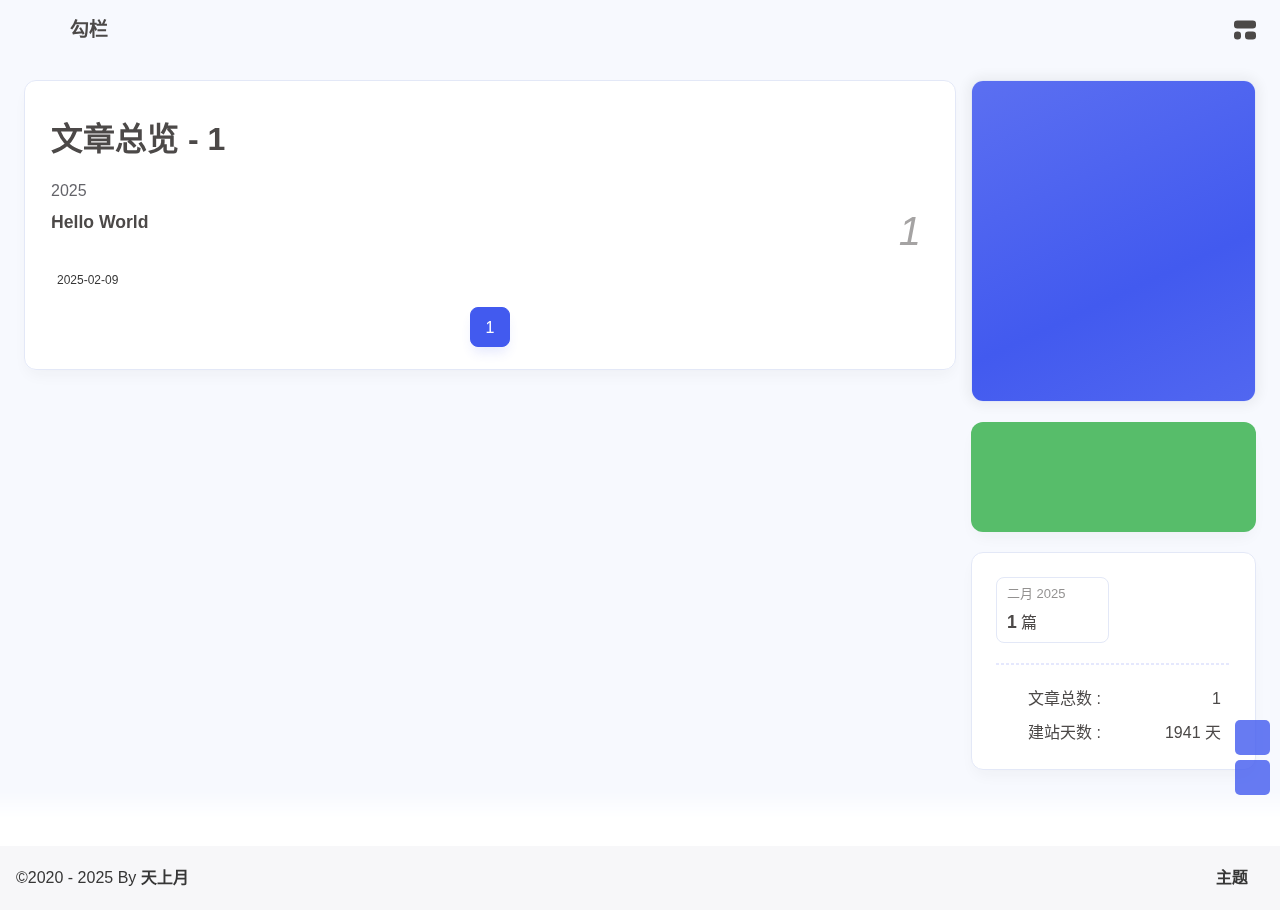
==== archives/index.html @ 1ed61d69 "Site updated: 2025-02-11 16:40:05" ====
<!DOCTYPE html><html lang="zh-CN" data-theme="light"><head><meta charset="UTF-8"><meta http-equiv="X-UA-Compatible" content="IE=edge"><meta name="viewport" content="width=device-width, initial-scale=1.0, user-scalable=no"><title>归档 | 勾栏</title><meta name="author" content="天上月"><meta name="copyright" content="天上月"><meta name="format-detection" content="telephone=no"><meta name="theme-color" content="#f7f9fe"><meta name="mobile-web-app-capable" content="yes"><meta name="apple-touch-fullscreen" content="yes"><meta name="apple-mobile-web-app-title" content="归档"><meta name="application-name" content="归档"><meta name="apple-mobile-web-app-capable" content="yes"><meta name="apple-mobile-web-app-status-bar-style" content="#f7f9fe"><meta property="og:type" content="website"><meta property="og:title" content="归档"><meta property="og:url" content="http://example.com/archives/index.html"><meta property="og:site_name" content="勾栏"><meta property="og:description" content="归档"><meta property="og:locale" content="zh-CN"><meta property="og:image" content="https://bu.dusays.com/2023/04/27/64496e511b09c.jpg"><meta property="article:author" content="天上月"><meta property="article:tag"><meta name="twitter:card" content="summary"><meta name="twitter:image" content="https://bu.dusays.com/2023/04/27/64496e511b09c.jpg"><meta name="description" content="归档"><link rel="shortcut icon" href="/favicon.ico"><link rel="canonical" href="http://example.com/archives/"><link rel="preconnect" href="//cdn.cbd.int"/><meta name="google-site-verification" content="xxx"/><meta name="baidu-site-verification" content="code-xxx"/><meta name="msvalidate.01" content="xxx"/><link rel="stylesheet" href="/css/index.css"><link rel="stylesheet" href="https://cdn.cbd.int/node-snackbar@0.1.16/dist/snackbar.min.css" media="print" onload="this.media='all'"><link rel="stylesheet" href="https://cdn.cbd.int/@fancyapps/ui@5.0.28/dist/fancybox/fancybox.css" media="print" onload="this.media='all'"><script>const GLOBAL_CONFIG = {
  linkPageTop: undefined,
  peoplecanvas: {"enable":true,"img":"https://upload-bbs.miyoushe.com/upload/2024/07/27/125766904/ba62475f396df9de3316a08ed9e65d86_5680958632268053399..png"},
  postHeadAiDescription: {"enable":true,"gptName":"AnZhiYu","mode":"local","switchBtn":false,"btnLink":"https://afdian.net/item/886a79d4db6711eda42a52540025c377","randomNum":3,"basicWordCount":1000,"key":"xxxx","Referer":"https://xx.xx/"},
  diytitle: {"enable":true,"leaveTitle":"w(ﾟДﾟ)w 不要走！再看看嘛！","backTitle":"♪(^∇^*)欢迎肥来！"},
  LA51: undefined,
  greetingBox: undefined,
  twikooEnvId: '',
  commentBarrageConfig:undefined,
  music_page_default: "nav_music",
  root: '/',
  preloader: {"source":3},
  friends_vue_info: undefined,
  navMusic: true,
  mainTone: undefined,
  authorStatus: undefined,
  algolia: undefined,
  localSearch: undefined,
  translate: {"defaultEncoding":2,"translateDelay":0,"msgToTraditionalChinese":"繁","msgToSimplifiedChinese":"简","rightMenuMsgToTraditionalChinese":"转为繁体","rightMenuMsgToSimplifiedChinese":"转为简体"},
  noticeOutdate: undefined,
  highlight: {"plugin":"highlight.js","highlightCopy":true,"highlightLang":true,"highlightHeightLimit":330},
  copy: {
    success: '复制成功',
    error: '复制错误',
    noSupport: '浏览器不支持'
  },
  relativeDate: {
    homepage: false,
    simplehomepage: true,
    post: false
  },
  runtime: '天',
  date_suffix: {
    just: '刚刚',
    min: '分钟前',
    hour: '小时前',
    day: '天前',
    month: '个月前'
  },
  copyright: {"copy":true,"copyrightEbable":false,"limitCount":100,"languages":{"author":"作者: 天上月","link":"链接: ","source":"来源: 勾栏","info":"著作权归作者所有。商业转载请联系作者获得授权，非商业转载请注明出处。","copySuccess":"复制成功，复制和转载请标注本文地址"}},
  lightbox: 'fancybox',
  Snackbar: {"chs_to_cht":"你已切换为繁体","cht_to_chs":"你已切换为简体","day_to_night":"你已切换为深色模式","night_to_day":"你已切换为浅色模式","bgLight":"#425AEF","bgDark":"#1f1f1f","position":"top-center"},
  source: {
    justifiedGallery: {
      js: 'https://cdn.cbd.int/flickr-justified-gallery@2.1.2/dist/fjGallery.min.js',
      css: 'https://cdn.cbd.int/flickr-justified-gallery@2.1.2/dist/fjGallery.css'
    }
  },
  isPhotoFigcaption: false,
  islazyload: true,
  isAnchor: false,
  shortcutKey: undefined,
  autoDarkmode: true
}</script><script id="config-diff">var GLOBAL_CONFIG_SITE = {
  configTitle: '勾栏',
  title: '归档',
  postAI: '',
  pageFillDescription: '归档',
  isPost: false,
  isHome: false,
  isHighlightShrink: false,
  isToc: false,
  postUpdate: '2025-02-11 16:17:43',
  postMainColor: '',
}</script><noscript><style type="text/css">
  #nav {
    opacity: 1
  }
  .justified-gallery img {
    opacity: 1
  }

  #recent-posts time,
  #post-meta time {
    display: inline !important
  }
</style></noscript><script>(win=>{
      win.saveToLocal = {
        set: (key, value, ttl) => {
          if (ttl === 0) return
          const now = Date.now()
          const expiry = now + ttl * 86400000
          const item = {
            value,
            expiry
          }
          localStorage.setItem(key, JSON.stringify(item))
        },
      
        get: key => {
          const itemStr = localStorage.getItem(key)
      
          if (!itemStr) {
            return undefined
          }
          const item = JSON.parse(itemStr)
          const now = Date.now()
      
          if (now > item.expiry) {
            localStorage.removeItem(key)
            return undefined
          }
          return item.value
        }
      }
    
      win.getScript = (url, attr = {}) => new Promise((resolve, reject) => {
        const script = document.createElement('script')
        script.src = url
        script.async = true
        script.onerror = reject
        script.onload = script.onreadystatechange = function() {
          const loadState = this.readyState
          if (loadState && loadState !== 'loaded' && loadState !== 'complete') return
          script.onload = script.onreadystatechange = null
          resolve()
        }

        Object.keys(attr).forEach(key => {
          script.setAttribute(key, attr[key])
        })

        document.head.appendChild(script)
      })
    
      win.getCSS = (url, id = false) => new Promise((resolve, reject) => {
        const link = document.createElement('link')
        link.rel = 'stylesheet'
        link.href = url
        if (id) link.id = id
        link.onerror = reject
        link.onload = link.onreadystatechange = function() {
          const loadState = this.readyState
          if (loadState && loadState !== 'loaded' && loadState !== 'complete') return
          link.onload = link.onreadystatechange = null
          resolve()
        }
        document.head.appendChild(link)
      })
    
      win.activateDarkMode = () => {
        document.documentElement.setAttribute('data-theme', 'dark')
        if (document.querySelector('meta[name="theme-color"]') !== null) {
          document.querySelector('meta[name="theme-color"]').setAttribute('content', '#18171d')
        }
      }
      win.activateLightMode = () => {
        document.documentElement.setAttribute('data-theme', 'light')
        if (document.querySelector('meta[name="theme-color"]') !== null) {
          document.querySelector('meta[name="theme-color"]').setAttribute('content', '#f7f9fe')
        }
      }
      const t = saveToLocal.get('theme')
    
          const isDarkMode = window.matchMedia('(prefers-color-scheme: dark)').matches
          const isLightMode = window.matchMedia('(prefers-color-scheme: light)').matches
          const isNotSpecified = window.matchMedia('(prefers-color-scheme: no-preference)').matches
          const hasNoSupport = !isDarkMode && !isLightMode && !isNotSpecified

          if (t === undefined) {
            if (isLightMode) activateLightMode()
            else if (isDarkMode) activateDarkMode()
            else if (isNotSpecified || hasNoSupport) {
              const now = new Date()
              const hour = now.getHours()
              const isNight = hour <= 6 || hour >= 18
              isNight ? activateDarkMode() : activateLightMode()
            }
            window.matchMedia('(prefers-color-scheme: dark)').addListener(e => {
              if (saveToLocal.get('theme') === undefined) {
                e.matches ? activateDarkMode() : activateLightMode()
              }
            })
          } else if (t === 'light') activateLightMode()
          else activateDarkMode()
        
      const asideStatus = saveToLocal.get('aside-status')
      if (asideStatus !== undefined) {
        if (asideStatus === 'hide') {
          document.documentElement.classList.add('hide-aside')
        } else {
          document.documentElement.classList.remove('hide-aside')
        }
      }
    
      const detectApple = () => {
        if(/iPad|iPhone|iPod|Macintosh/.test(navigator.userAgent)){
          document.documentElement.classList.add('apple')
        }
      }
      detectApple()
    })(window)</script><meta name="generator" content="Hexo 7.3.0"></head><body data-type="anzhiyu"><div id="web_bg"></div><div id="an_music_bg"></div><div id="loading-box" onclick="document.getElementById(&quot;loading-box&quot;).classList.add(&quot;loaded&quot;)"><div class="loading-bg"><img class="loading-img nolazyload" alt="加载头像" src="https://npm.elemecdn.com/anzhiyu-blog-static@1.0.4/img/avatar.jpg"/><div class="loading-image-dot"></div></div></div><script>const preloader = {
  endLoading: () => {
    document.getElementById('loading-box').classList.add("loaded");
  },
  initLoading: () => {
    document.getElementById('loading-box').classList.remove("loaded")
  }
}
window.addEventListener('load',()=> { preloader.endLoading() })
setTimeout(function(){preloader.endLoading();},10000)

if (true) {
  document.addEventListener('pjax:send', () => { preloader.initLoading() })
  document.addEventListener('pjax:complete', () => { preloader.endLoading() })
}</script><link rel="stylesheet" href="https://cdn.cbd.int/anzhiyu-theme-static@1.1.10/progress_bar/progress_bar.css"/><script async="async" src="https://cdn.cbd.int/pace-js@1.2.4/pace.min.js" data-pace-options="{ &quot;restartOnRequestAfter&quot;:false,&quot;eventLag&quot;:false}"></script><div class="page" id="body-wrap"><header class="not-top-img" id="page-header"><nav id="nav"><div id="nav-group"><span id="blog_name"><div class="back-home-button"><i class="anzhiyufont anzhiyu-icon-grip-vertical"></i><div class="back-menu-list-groups"><div class="back-menu-list-group"><div class="back-menu-list-title">网页</div><div class="back-menu-list"><a class="back-menu-item" target="_blank" rel="noopener" href="https://blog.anheyu.com/" title="博客"><img class="back-menu-item-icon" src= "[data-uri]" onerror="this.onerror=null,this.src=&quot;/img/404.jpg&quot;" data-lazy-src="/img/favicon.ico" alt="博客"/><span class="back-menu-item-text">博客</span></a></div></div><div class="back-menu-list-group"><div class="back-menu-list-title">项目</div><div class="back-menu-list"><a class="back-menu-item" target="_blank" rel="noopener" href="https://image.anheyu.com/" title="安知鱼图床"><img class="back-menu-item-icon" src= "[data-uri]" onerror="this.onerror=null,this.src=&quot;/img/404.jpg&quot;" data-lazy-src="https://image.anheyu.com/favicon.ico" alt="安知鱼图床"/><span class="back-menu-item-text">安知鱼图床</span></a></div></div></div></div><a id="site-name" href="/" accesskey="h"><div class="title">勾栏</div><i class="anzhiyufont anzhiyu-icon-house-chimney"></i></a><div id="he-plugin-simple"></div><script>var WIDGET = {
  "CONFIG": {
    "modules": "0124",
    "background": "2",
    "tmpColor": "FFFFFF",
    "tmpSize": "16",
    "cityColor": "FFFFFF",
    "citySize": "16",
    "aqiColor": "E8D87B",
    "aqiSize": "16",
    "weatherIconSize": "24",
    "alertIconSize": "18",
    "padding": "10px 10px 10px 10px",
    "shadow": "0",
    "language": "auto",
    "borderRadius": "20",
    "fixed": "true",
    "vertical": "top",
    "horizontal": "left",
    "left": "20",
    "top": "7.1",
    "key": "df245676fb434a0691ead1c63341cd94"
  }
}
</script><link rel="stylesheet" href="https://widget.qweather.net/simple/static/css/he-simple.css?v=1.4.0"/><script src="https://widget.qweather.net/simple/static/js/he-simple.js?v=1.4.0"></script></span><div class="mask-name-container"><div id="name-container"><a id="page-name" href="javascript:anzhiyu.scrollToDest(0, 500)">PAGE_NAME</a></div></div><div id="menus"></div><div id="nav-right"><div class="nav-button only-home" id="travellings_button" title="随机前往一个开往项目网站"><a class="site-page" onclick="anzhiyu.totraveling()" title="随机前往一个开往项目网站" href="javascript:void(0);" rel="external nofollow" data-pjax-state="external"><i class="anzhiyufont anzhiyu-icon-train"></i></a></div><div class="nav-button" id="randomPost_button"><a class="site-page" onclick="toRandomPost()" title="随机前往一个文章" href="javascript:void(0);"><i class="anzhiyufont anzhiyu-icon-dice"></i></a></div><input id="center-console" type="checkbox"/><label class="widget" for="center-console" title="中控台" onclick="anzhiyu.switchConsole();"><i class="left"></i><i class="widget center"></i><i class="widget right"></i></label><div id="console"><div class="console-card-group-reward"><ul class="reward-all console-card"><li class="reward-item"><a href="https://npm.elemecdn.com/anzhiyu-blog@1.1.6/img/post/common/qrcode-weichat.png" target="_blank"><img class="post-qr-code-img" alt="微信" src= "[data-uri]" onerror="this.onerror=null,this.src=&quot;/img/404.jpg&quot;" data-lazy-src="https://npm.elemecdn.com/anzhiyu-blog@1.1.6/img/post/common/qrcode-weichat.png"/></a><div class="post-qr-code-desc">微信</div></li><li class="reward-item"><a href="https://npm.elemecdn.com/anzhiyu-blog@1.1.6/img/post/common/qrcode-alipay.png" target="_blank"><img class="post-qr-code-img" alt="支付宝" src= "[data-uri]" onerror="this.onerror=null,this.src=&quot;/img/404.jpg&quot;" data-lazy-src="https://npm.elemecdn.com/anzhiyu-blog@1.1.6/img/post/common/qrcode-alipay.png"/></a><div class="post-qr-code-desc">支付宝</div></li></ul></div><div class="console-card-group"><div class="console-card-group-left"><div class="console-card" id="card-newest-comments"><div class="card-content"><div class="author-content-item-tips">互动</div><span class="author-content-item-title"> 最新评论</span></div><div class="aside-list"><span>正在加载中...</span></div></div></div><div class="console-card-group-right"><div class="console-card tags"><div class="card-content"><div class="author-content-item-tips">兴趣点</div><span class="author-content-item-title">寻找你感兴趣的领域</span></div></div><div class="console-card history"><div class="item-headline"><i class="anzhiyufont anzhiyu-icon-box-archiv"></i><span>文章</span></div><div class="card-archives"><div class="item-headline"><i class="anzhiyufont anzhiyu-icon-archive"></i><span>归档</span></div><ul class="card-archive-list"><li class="card-archive-list-item"><a class="card-archive-list-link" href="/archives/2025/02/"><span class="card-archive-list-date">二月 2025</span><div class="card-archive-list-count-group"><span class="card-archive-list-count">1</span><span>篇</span></div></a></li></ul></div><hr/></div></div></div><div class="button-group"><div class="console-btn-item"><a class="darkmode_switchbutton" title="显示模式切换" href="javascript:void(0);"><i class="anzhiyufont anzhiyu-icon-moon"></i></a></div><div class="console-btn-item" id="consoleHideAside" onclick="anzhiyu.hideAsideBtn()" title="边栏显示控制"><a class="asideSwitch"><i class="anzhiyufont anzhiyu-icon-arrows-left-right"></i></a></div><div class="console-btn-item" id="consoleMusic" onclick="anzhiyu.musicToggle()" title="音乐开关"><a class="music-switch"><i class="anzhiyufont anzhiyu-icon-music"></i></a></div></div><div class="console-mask" onclick="anzhiyu.hideConsole()" href="javascript:void(0);"></div></div><div class="nav-button" id="nav-totop"><a class="totopbtn" href="javascript:void(0);"><i class="anzhiyufont anzhiyu-icon-arrow-up"></i><span id="percent" onclick="anzhiyu.scrollToDest(0,500)">0</span></a></div><div id="toggle-menu"><a class="site-page" href="javascript:void(0);" title="切换"><i class="anzhiyufont anzhiyu-icon-bars"></i></a></div></div></div></nav></header><main id="blog-container"><div class="layout" id="content-inner"><div id="archive"><div class="article-sort-title">文章总览 - 1</div><div class="article-sort"><div class="article-sort-item year"><span>2025</span></div><div class="article-sort-item no-article-cover"><div class="article-sort-item-info"><a class="article-sort-item-title" href="/2025/02/09/hello-world/" title="Hello World">Hello World</a><span class="article-sort-item-index">1</span><div class="article-meta-wrap"><div class="article-sort-item-time"><i class="anzhiyufont anzhiyu-icon-calendar-alt"></i><time class="post-meta-date-created" datetime="2025-02-09T04:04:35.187Z" title="发表于 2025-02-09 12:04:35">2025-02-09</time></div></div></div></div></div><nav id="pagination"><div class="pagination"><span class="page-number current">1</span></div></nav></div><div class="aside-content" id="aside-content"><div class="card-widget card-info"><div class="card-content"><div class="author-info-avatar"><img class="avatar-img" src= "[data-uri]" onerror="this.onerror=null,this.src=&quot;/img/404.jpg&quot;" data-lazy-src="https://bu.dusays.com/2023/04/27/64496e511b09c.jpg" onerror="this.onerror=null;this.src='/img/friend_404.gif'" alt="avatar"/></div><div class="author-info__description">又携书剑路茫茫</div></div></div><div class="card-widget anzhiyu-right-widget" id="card-wechat" onclick="null"><div id="flip-wrapper"><div id="flip-content"><div class="face" style="background: url(https://bu.dusays.com/2023/01/13/63c02edf44033.png) center center / 100% no-repeat"></div><div class="back face" style="background: url(https://bu.dusays.com/2023/05/13/645fa415e8694.png) center center / 100% no-repeat"></div></div></div></div><div class="sticky_layout"><div class="card-widget"><div class="card-archives"><div class="item-headline"><i class="anzhiyufont anzhiyu-icon-archive"></i><span>归档</span></div><ul class="card-archive-list"><li class="card-archive-list-item"><a class="card-archive-list-link" href="/archives/2025/02/"><span class="card-archive-list-date">二月 2025</span><div class="card-archive-list-count-group"><span class="card-archive-list-count">1</span><span>篇</span></div></a></li></ul></div><hr/><div class="card-webinfo"><div class="item-headline"><i class="anzhiyufont anzhiyu-icon-chart-line"></i><span>网站资讯</span></div><div class="webinfo"><div class="webinfo-item"><div class="webinfo-item-title"><i class="anzhiyufont anzhiyu-icon-file-lines"></i><div class="item-name">文章总数 :</div></div><div class="item-count">1</div></div><div class="webinfo-item"><div class="webinfo-item-title"><i class="anzhiyufont anzhiyu-icon-stopwatch"></i><div class="item-name">建站天数 :</div></div><div class="item-count" id="runtimeshow" data-publishDate="2021-03-31T16:00:00.000Z"><i class="anzhiyufont anzhiyu-icon-spinner anzhiyu-spin"></i></div></div></div></div></div></div></div></div></main><footer id="footer"><div id="footer-wrap"></div><div id="footer-bar"><div class="footer-bar-links"><div class="footer-bar-left"><div id="footer-bar-tips"><div class="copyright">&copy;2020 - 2025 By <a class="footer-bar-link" href="/" title="天上月" target="_blank">天上月</a></div></div><div id="footer-type-tips"></div></div><div class="footer-bar-right"><a class="footer-bar-link" target="_blank" rel="noopener" href="https://github.com/anzhiyu-c/hexo-theme-anzhiyu" title="主题">主题</a></div></div></div></footer></div><div id="sidebar"><div id="menu-mask"></div><div id="sidebar-menus"><div class="sidebar-site-data site-data is-center"><a href="/archives/" title="archive"><div class="headline">文章</div><div class="length-num">1</div></a><a href="/tags/" title="tag"><div class="headline">标签</div><div class="length-num">0</div></a><a href="/categories/" title="category"><div class="headline">分类</div><div class="length-num">0</div></a></div><span class="sidebar-menu-item-title">功能</span><div class="sidebar-menu-item"><a class="darkmode_switchbutton menu-child" href="javascript:void(0);" title="显示模式"><i class="anzhiyufont anzhiyu-icon-circle-half-stroke"></i><span>显示模式</span></a></div><div class="back-menu-list-groups"><div class="back-menu-list-group"><div class="back-menu-list-title">网页</div><div class="back-menu-list"><a class="back-menu-item" target="_blank" rel="noopener" href="https://blog.anheyu.com/" title="博客"><img class="back-menu-item-icon" src= "[data-uri]" onerror="this.onerror=null,this.src=&quot;/img/404.jpg&quot;" data-lazy-src="/img/favicon.ico" alt="博客"/><span class="back-menu-item-text">博客</span></a></div></div><div class="back-menu-list-group"><div class="back-menu-list-title">项目</div><div class="back-menu-list"><a class="back-menu-item" target="_blank" rel="noopener" href="https://image.anheyu.com/" title="安知鱼图床"><img class="back-menu-item-icon" src= "[data-uri]" onerror="this.onerror=null,this.src=&quot;/img/404.jpg&quot;" data-lazy-src="https://image.anheyu.com/favicon.ico" alt="安知鱼图床"/><span class="back-menu-item-text">安知鱼图床</span></a></div></div></div><span class="sidebar-menu-item-title">标签</span></div></div><div id="rightside"><div id="rightside-config-hide"><button id="translateLink" type="button" title="简繁转换">繁</button><button id="darkmode" type="button" title="浅色和深色模式转换"><i class="anzhiyufont anzhiyu-icon-circle-half-stroke"></i></button><button id="hide-aside-btn" type="button" title="单栏和双栏切换"><i class="anzhiyufont anzhiyu-icon-arrows-left-right"></i></button></div><div id="rightside-config-show"><button id="rightside-config" type="button" title="设置"><i class="anzhiyufont anzhiyu-icon-gear"></i></button><button id="go-up" type="button" title="回到顶部"><i class="anzhiyufont anzhiyu-icon-arrow-up"></i></button></div></div><div id="nav-music"><a id="nav-music-hoverTips" onclick="anzhiyu.musicToggle()" accesskey="m">播放音乐</a><div id="console-music-bg"></div><meting-js id="8152976493" server="netease" type="playlist" mutex="true" preload="none" theme="var(--anzhiyu-main)" data-lrctype="0" order="random" volume="0.7"></meting-js></div><div id="rightMenu"><div class="rightMenu-group rightMenu-small"><div class="rightMenu-item" id="menu-backward"><i class="anzhiyufont anzhiyu-icon-arrow-left"></i></div><div class="rightMenu-item" id="menu-forward"><i class="anzhiyufont anzhiyu-icon-arrow-right"></i></div><div class="rightMenu-item" id="menu-refresh"><i class="anzhiyufont anzhiyu-icon-arrow-rotate-right" style="font-size: 1rem;"></i></div><div class="rightMenu-item" id="menu-top"><i class="anzhiyufont anzhiyu-icon-arrow-up"></i></div></div><div class="rightMenu-group rightMenu-line rightMenuPlugin"><div class="rightMenu-item" id="menu-copytext"><i class="anzhiyufont anzhiyu-icon-copy"></i><span>复制选中文本</span></div><div class="rightMenu-item" id="menu-pastetext"><i class="anzhiyufont anzhiyu-icon-paste"></i><span>粘贴文本</span></div><a class="rightMenu-item" id="menu-commenttext"><i class="anzhiyufont anzhiyu-icon-comment-medical"></i><span>引用到评论</span></a><div class="rightMenu-item" id="menu-newwindow"><i class="anzhiyufont anzhiyu-icon-window-restore"></i><span>新窗口打开</span></div><div class="rightMenu-item" id="menu-copylink"><i class="anzhiyufont anzhiyu-icon-link"></i><span>复制链接地址</span></div><div class="rightMenu-item" id="menu-copyimg"><i class="anzhiyufont anzhiyu-icon-images"></i><span>复制此图片</span></div><div class="rightMenu-item" id="menu-downloadimg"><i class="anzhiyufont anzhiyu-icon-download"></i><span>下载此图片</span></div><div class="rightMenu-item" id="menu-newwindowimg"><i class="anzhiyufont anzhiyu-icon-window-restore"></i><span>新窗口打开图片</span></div><div class="rightMenu-item" id="menu-search"><i class="anzhiyufont anzhiyu-icon-magnifying-glass"></i><span>站内搜索</span></div><div class="rightMenu-item" id="menu-searchBaidu"><i class="anzhiyufont anzhiyu-icon-magnifying-glass"></i><span>百度搜索</span></div><div class="rightMenu-item" id="menu-music-toggle"><i class="anzhiyufont anzhiyu-icon-play"></i><span>播放音乐</span></div><div class="rightMenu-item" id="menu-music-back"><i class="anzhiyufont anzhiyu-icon-backward"></i><span>切换到上一首</span></div><div class="rightMenu-item" id="menu-music-forward"><i class="anzhiyufont anzhiyu-icon-forward"></i><span>切换到下一首</span></div><div class="rightMenu-item" id="menu-music-playlist" onclick="window.open(&quot;https://y.qq.com/n/ryqq/playlist/8802438608&quot;, &quot;_blank&quot;);" style="display: none;"><i class="anzhiyufont anzhiyu-icon-radio"></i><span>查看所有歌曲</span></div><div class="rightMenu-item" id="menu-music-copyMusicName"><i class="anzhiyufont anzhiyu-icon-copy"></i><span>复制歌名</span></div></div><div class="rightMenu-group rightMenu-line rightMenuOther"><a class="rightMenu-item menu-link" id="menu-randomPost"><i class="anzhiyufont anzhiyu-icon-shuffle"></i><span>随便逛逛</span></a><a class="rightMenu-item menu-link" href="/categories/"><i class="anzhiyufont anzhiyu-icon-cube"></i><span>博客分类</span></a><a class="rightMenu-item menu-link" href="/tags/"><i class="anzhiyufont anzhiyu-icon-tags"></i><span>文章标签</span></a></div><div class="rightMenu-group rightMenu-line rightMenuOther"><a class="rightMenu-item" id="menu-copy" href="javascript:void(0);"><i class="anzhiyufont anzhiyu-icon-copy"></i><span>复制地址</span></a><a class="rightMenu-item" id="menu-commentBarrage" href="javascript:void(0);"><i class="anzhiyufont anzhiyu-icon-message"></i><span class="menu-commentBarrage-text">关闭热评</span></a><a class="rightMenu-item" id="menu-darkmode" href="javascript:void(0);"><i class="anzhiyufont anzhiyu-icon-circle-half-stroke"></i><span class="menu-darkmode-text">深色模式</span></a><a class="rightMenu-item" id="menu-translate" href="javascript:void(0);"><i class="anzhiyufont anzhiyu-icon-language"></i><span>轉為繁體</span></a></div></div><div id="rightmenu-mask"></div><div><script src="/js/utils.js"></script><script src="/js/main.js"></script><script src="/js/tw_cn.js"></script><script src="https://cdn.cbd.int/@fancyapps/ui@5.0.28/dist/fancybox/fancybox.umd.js"></script><script src="https://cdn.cbd.int/instant.page@5.2.0/instantpage.js" type="module"></script><script src="https://cdn.cbd.int/vanilla-lazyload@17.8.5/dist/lazyload.iife.min.js"></script><script src="https://cdn.cbd.int/node-snackbar@0.1.16/dist/snackbar.min.js"></script><canvas id="universe"></canvas><script async src="https://npm.elemecdn.com/anzhiyu-theme-static@1.0.0/dark/dark.js"></script><script>// 消除控制台打印
var HoldLog = console.log;
console.log = function () {};
let now1 = new Date();
queueMicrotask(() => {
  const Log = function () {
    HoldLog.apply(console, arguments);
  }; //在恢复前输出日志
  const grt = new Date("04/01/2021 00:00:00"); //此处修改你的建站时间或者网站上线时间
  now1.setTime(now1.getTime() + 250);
  const days = (now1 - grt) / 1000 / 60 / 60 / 24;
  const dnum = Math.floor(days);
  const ascll = [
    `欢迎使用安知鱼!`,
    `生活明朗, 万物可爱`,
    `
        
       █████╗ ███╗   ██╗███████╗██╗  ██╗██╗██╗   ██╗██╗   ██╗
      ██╔══██╗████╗  ██║╚══███╔╝██║  ██║██║╚██╗ ██╔╝██║   ██║
      ███████║██╔██╗ ██║  ███╔╝ ███████║██║ ╚████╔╝ ██║   ██║
      ██╔══██║██║╚██╗██║ ███╔╝  ██╔══██║██║  ╚██╔╝  ██║   ██║
      ██║  ██║██║ ╚████║███████╗██║  ██║██║   ██║   ╚██████╔╝
      ╚═╝  ╚═╝╚═╝  ╚═══╝╚══════╝╚═╝  ╚═╝╚═╝   ╚═╝    ╚═════╝
        
        `,
    "已上线",
    dnum,
    "天",
    "©2020 By 安知鱼 V1.6.14",
  ];
  const ascll2 = [`NCC2-036`, `调用前置摄像头拍照成功，识别为【小笨蛋】.`, `Photo captured: `, `🤪`];

  setTimeout(
    Log.bind(
      console,
      `\n%c${ascll[0]} %c ${ascll[1]} %c ${ascll[2]} %c${ascll[3]}%c ${ascll[4]}%c ${ascll[5]}\n\n%c ${ascll[6]}\n`,
      "color:#425AEF",
      "",
      "color:#425AEF",
      "color:#425AEF",
      "",
      "color:#425AEF",
      ""
    )
  );
  setTimeout(
    Log.bind(
      console,
      `%c ${ascll2[0]} %c ${ascll2[1]} %c \n${ascll2[2]} %c\n${ascll2[3]}\n`,
      "color:white; background-color:#4fd953",
      "",
      "",
      'background:url("https://npm.elemecdn.com/anzhiyu-blog@1.1.6/img/post/common/tinggge.gif") no-repeat;font-size:450%'
    )
  );

  setTimeout(Log.bind(console, "%c WELCOME %c 你好，小笨蛋.", "color:white; background-color:#4f90d9", ""));

  setTimeout(
    console.warn.bind(
      console,
      "%c ⚡ Powered by 安知鱼 %c 你正在访问 天上月 的博客.",
      "color:white; background-color:#f0ad4e",
      ""
    )
  );

  setTimeout(Log.bind(console, "%c W23-12 %c 你已打开控制台.", "color:white; background-color:#4f90d9", ""));

  setTimeout(
    console.warn.bind(console, "%c S013-782 %c 你现在正处于监控中.", "color:white; background-color:#d9534f", "")
  );
});</script><script async src="/anzhiyu/random.js"></script><div class="js-pjax"><input type="hidden" name="page-type" id="page-type" value="anzhiyu"></div><script>var visitorMail = "";
</script><script async data-pjax src="https://cdn.cbd.int/anzhiyu-theme-static@1.0.0/waterfall/waterfall.js"></script><script src="https://lf3-cdn-tos.bytecdntp.com/cdn/expire-1-M/qrcodejs/1.0.0/qrcode.min.js"></script><link rel="stylesheet" href="https://cdn.cbd.int/anzhiyu-theme-static@1.1.9/icon/ali_iconfont_css.css"><link rel="stylesheet" href="https://cdn.cbd.int/anzhiyu-theme-static@1.0.0/aplayer/APlayer.min.css" media="print" onload="this.media='all'"><script src="https://cdn.cbd.int/anzhiyu-blog-static@1.0.1/js/APlayer.min.js"></script><script src="https://cdn.cbd.int/hexo-anzhiyu-music@1.0.1/assets/js/Meting2.min.js"></script><script src="https://cdn.cbd.int/pjax@0.2.8/pjax.min.js"></script><script>let pjaxSelectors = ["head > title","#config-diff","#body-wrap","#rightside-config-hide","#rightside-config-show",".js-pjax"]
var pjax = new Pjax({
  elements: 'a:not([target="_blank"])',
  selectors: pjaxSelectors,
  cacheBust: false,
  analytics: false,
  scrollRestoration: false
})

document.addEventListener('pjax:send', function () {
  // removeEventListener scroll 
  anzhiyu.removeGlobalFnEvent('pjax')
  anzhiyu.removeGlobalFnEvent('themeChange')

  document.getElementById('rightside').classList.remove('rightside-show')
  
  if (window.aplayers) {
    for (let i = 0; i < window.aplayers.length; i++) {
      if (!window.aplayers[i].options.fixed) {
        window.aplayers[i].destroy()
      }
    }
  }

  typeof typed === 'object' && typed.destroy()

  //reset readmode
  const $bodyClassList = document.body.classList
  $bodyClassList.contains('read-mode') && $bodyClassList.remove('read-mode')
})

document.addEventListener('pjax:complete', function () {
  window.refreshFn()

  document.querySelectorAll('script[data-pjax]').forEach(item => {
    const newScript = document.createElement('script')
    const content = item.text || item.textContent || item.innerHTML || ""
    Array.from(item.attributes).forEach(attr => newScript.setAttribute(attr.name, attr.value))
    newScript.appendChild(document.createTextNode(content))
    item.parentNode.replaceChild(newScript, item)
  })

  GLOBAL_CONFIG.islazyload && window.lazyLoadInstance.update()

  typeof panguInit === 'function' && panguInit()

  // google analytics
  typeof gtag === 'function' && gtag('config', '', {'page_path': window.location.pathname});

  // baidu analytics
  typeof _hmt === 'object' && _hmt.push(['_trackPageview',window.location.pathname]);

  typeof loadMeting === 'function' && document.getElementsByClassName('aplayer').length && loadMeting()

  // prismjs
  typeof Prism === 'object' && Prism.highlightAll()
})

document.addEventListener('pjax:error', e => {
  if (e.request.status === 404) {
    pjax.loadUrl('/404.html')
  }
})</script><script charset="UTF-8" src="https://cdn.cbd.int/anzhiyu-theme-static@1.1.5/accesskey/accesskey.js"></script></div><div id="popup-window"><div class="popup-window-title">通知</div><div class="popup-window-divider"></div><div class="popup-window-content"><div class="popup-tip">你好呀</div><div class="popup-link"><i class="anzhiyufont anzhiyu-icon-arrow-circle-right"></i></div></div></div></body></html>
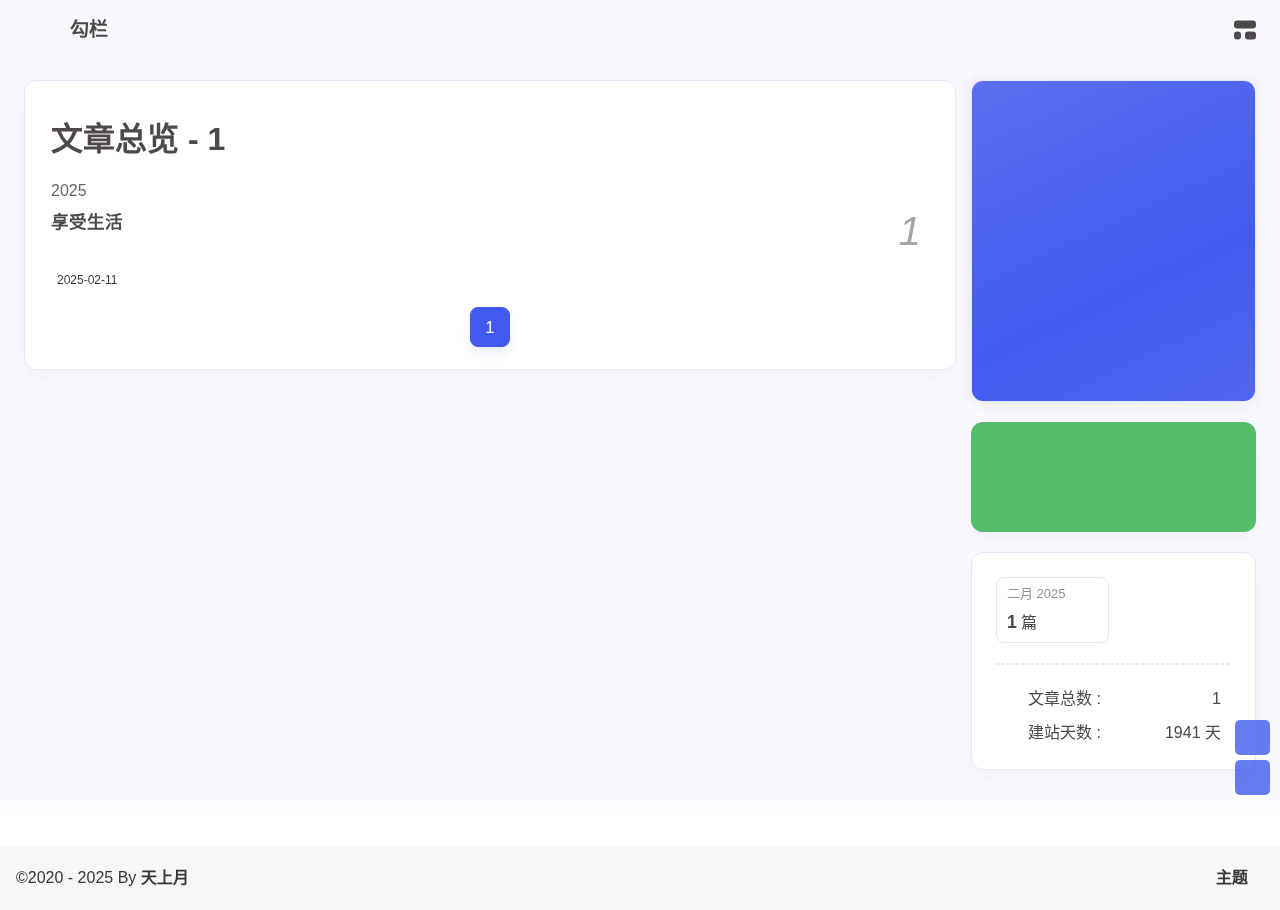
==== commit e9d7f227: "Site updated: 2025-02-11 16:41:52" ====
--- a/archives/index.html
+++ b/archives/index.html
@@ -60,7 +60,7 @@
   isHome: false,
   isHighlightShrink: false,
   isToc: false,
-  postUpdate: '2025-02-11 16:17:43',
+  postUpdate: '2025-02-11 16:41:47',
   postMainColor: '',
 }</script><noscript><style type="text/css">
   #nav {
@@ -227,7 +227,7 @@
     "key": "df245676fb434a0691ead1c63341cd94"
   }
 }
-</script><link rel="stylesheet" href="https://widget.qweather.net/simple/static/css/he-simple.css?v=1.4.0"/><script src="https://widget.qweather.net/simple/static/js/he-simple.js?v=1.4.0"></script></span><div class="mask-name-container"><div id="name-container"><a id="page-name" href="javascript:anzhiyu.scrollToDest(0, 500)">PAGE_NAME</a></div></div><div id="menus"></div><div id="nav-right"><div class="nav-button only-home" id="travellings_button" title="随机前往一个开往项目网站"><a class="site-page" onclick="anzhiyu.totraveling()" title="随机前往一个开往项目网站" href="javascript:void(0);" rel="external nofollow" data-pjax-state="external"><i class="anzhiyufont anzhiyu-icon-train"></i></a></div><div class="nav-button" id="randomPost_button"><a class="site-page" onclick="toRandomPost()" title="随机前往一个文章" href="javascript:void(0);"><i class="anzhiyufont anzhiyu-icon-dice"></i></a></div><input id="center-console" type="checkbox"/><label class="widget" for="center-console" title="中控台" onclick="anzhiyu.switchConsole();"><i class="left"></i><i class="widget center"></i><i class="widget right"></i></label><div id="console"><div class="console-card-group-reward"><ul class="reward-all console-card"><li class="reward-item"><a href="https://npm.elemecdn.com/anzhiyu-blog@1.1.6/img/post/common/qrcode-weichat.png" target="_blank"><img class="post-qr-code-img" alt="微信" src= "[data-uri]" onerror="this.onerror=null,this.src=&quot;/img/404.jpg&quot;" data-lazy-src="https://npm.elemecdn.com/anzhiyu-blog@1.1.6/img/post/common/qrcode-weichat.png"/></a><div class="post-qr-code-desc">微信</div></li><li class="reward-item"><a href="https://npm.elemecdn.com/anzhiyu-blog@1.1.6/img/post/common/qrcode-alipay.png" target="_blank"><img class="post-qr-code-img" alt="支付宝" src= "[data-uri]" onerror="this.onerror=null,this.src=&quot;/img/404.jpg&quot;" data-lazy-src="https://npm.elemecdn.com/anzhiyu-blog@1.1.6/img/post/common/qrcode-alipay.png"/></a><div class="post-qr-code-desc">支付宝</div></li></ul></div><div class="console-card-group"><div class="console-card-group-left"><div class="console-card" id="card-newest-comments"><div class="card-content"><div class="author-content-item-tips">互动</div><span class="author-content-item-title"> 最新评论</span></div><div class="aside-list"><span>正在加载中...</span></div></div></div><div class="console-card-group-right"><div class="console-card tags"><div class="card-content"><div class="author-content-item-tips">兴趣点</div><span class="author-content-item-title">寻找你感兴趣的领域</span></div></div><div class="console-card history"><div class="item-headline"><i class="anzhiyufont anzhiyu-icon-box-archiv"></i><span>文章</span></div><div class="card-archives"><div class="item-headline"><i class="anzhiyufont anzhiyu-icon-archive"></i><span>归档</span></div><ul class="card-archive-list"><li class="card-archive-list-item"><a class="card-archive-list-link" href="/archives/2025/02/"><span class="card-archive-list-date">二月 2025</span><div class="card-archive-list-count-group"><span class="card-archive-list-count">1</span><span>篇</span></div></a></li></ul></div><hr/></div></div></div><div class="button-group"><div class="console-btn-item"><a class="darkmode_switchbutton" title="显示模式切换" href="javascript:void(0);"><i class="anzhiyufont anzhiyu-icon-moon"></i></a></div><div class="console-btn-item" id="consoleHideAside" onclick="anzhiyu.hideAsideBtn()" title="边栏显示控制"><a class="asideSwitch"><i class="anzhiyufont anzhiyu-icon-arrows-left-right"></i></a></div><div class="console-btn-item" id="consoleMusic" onclick="anzhiyu.musicToggle()" title="音乐开关"><a class="music-switch"><i class="anzhiyufont anzhiyu-icon-music"></i></a></div></div><div class="console-mask" onclick="anzhiyu.hideConsole()" href="javascript:void(0);"></div></div><div class="nav-button" id="nav-totop"><a class="totopbtn" href="javascript:void(0);"><i class="anzhiyufont anzhiyu-icon-arrow-up"></i><span id="percent" onclick="anzhiyu.scrollToDest(0,500)">0</span></a></div><div id="toggle-menu"><a class="site-page" href="javascript:void(0);" title="切换"><i class="anzhiyufont anzhiyu-icon-bars"></i></a></div></div></div></nav></header><main id="blog-container"><div class="layout" id="content-inner"><div id="archive"><div class="article-sort-title">文章总览 - 1</div><div class="article-sort"><div class="article-sort-item year"><span>2025</span></div><div class="article-sort-item no-article-cover"><div class="article-sort-item-info"><a class="article-sort-item-title" href="/2025/02/09/hello-world/" title="Hello World">Hello World</a><span class="article-sort-item-index">1</span><div class="article-meta-wrap"><div class="article-sort-item-time"><i class="anzhiyufont anzhiyu-icon-calendar-alt"></i><time class="post-meta-date-created" datetime="2025-02-09T04:04:35.187Z" title="发表于 2025-02-09 12:04:35">2025-02-09</time></div></div></div></div></div><nav id="pagination"><div class="pagination"><span class="page-number current">1</span></div></nav></div><div class="aside-content" id="aside-content"><div class="card-widget card-info"><div class="card-content"><div class="author-info-avatar"><img class="avatar-img" src= "[data-uri]" onerror="this.onerror=null,this.src=&quot;/img/404.jpg&quot;" data-lazy-src="https://bu.dusays.com/2023/04/27/64496e511b09c.jpg" onerror="this.onerror=null;this.src='/img/friend_404.gif'" alt="avatar"/></div><div class="author-info__description">又携书剑路茫茫</div></div></div><div class="card-widget anzhiyu-right-widget" id="card-wechat" onclick="null"><div id="flip-wrapper"><div id="flip-content"><div class="face" style="background: url(https://bu.dusays.com/2023/01/13/63c02edf44033.png) center center / 100% no-repeat"></div><div class="back face" style="background: url(https://bu.dusays.com/2023/05/13/645fa415e8694.png) center center / 100% no-repeat"></div></div></div></div><div class="sticky_layout"><div class="card-widget"><div class="card-archives"><div class="item-headline"><i class="anzhiyufont anzhiyu-icon-archive"></i><span>归档</span></div><ul class="card-archive-list"><li class="card-archive-list-item"><a class="card-archive-list-link" href="/archives/2025/02/"><span class="card-archive-list-date">二月 2025</span><div class="card-archive-list-count-group"><span class="card-archive-list-count">1</span><span>篇</span></div></a></li></ul></div><hr/><div class="card-webinfo"><div class="item-headline"><i class="anzhiyufont anzhiyu-icon-chart-line"></i><span>网站资讯</span></div><div class="webinfo"><div class="webinfo-item"><div class="webinfo-item-title"><i class="anzhiyufont anzhiyu-icon-file-lines"></i><div class="item-name">文章总数 :</div></div><div class="item-count">1</div></div><div class="webinfo-item"><div class="webinfo-item-title"><i class="anzhiyufont anzhiyu-icon-stopwatch"></i><div class="item-name">建站天数 :</div></div><div class="item-count" id="runtimeshow" data-publishDate="2021-03-31T16:00:00.000Z"><i class="anzhiyufont anzhiyu-icon-spinner anzhiyu-spin"></i></div></div></div></div></div></div></div></div></main><footer id="footer"><div id="footer-wrap"></div><div id="footer-bar"><div class="footer-bar-links"><div class="footer-bar-left"><div id="footer-bar-tips"><div class="copyright">&copy;2020 - 2025 By <a class="footer-bar-link" href="/" title="天上月" target="_blank">天上月</a></div></div><div id="footer-type-tips"></div></div><div class="footer-bar-right"><a class="footer-bar-link" target="_blank" rel="noopener" href="https://github.com/anzhiyu-c/hexo-theme-anzhiyu" title="主题">主题</a></div></div></div></footer></div><div id="sidebar"><div id="menu-mask"></div><div id="sidebar-menus"><div class="sidebar-site-data site-data is-center"><a href="/archives/" title="archive"><div class="headline">文章</div><div class="length-num">1</div></a><a href="/tags/" title="tag"><div class="headline">标签</div><div class="length-num">0</div></a><a href="/categories/" title="category"><div class="headline">分类</div><div class="length-num">0</div></a></div><span class="sidebar-menu-item-title">功能</span><div class="sidebar-menu-item"><a class="darkmode_switchbutton menu-child" href="javascript:void(0);" title="显示模式"><i class="anzhiyufont anzhiyu-icon-circle-half-stroke"></i><span>显示模式</span></a></div><div class="back-menu-list-groups"><div class="back-menu-list-group"><div class="back-menu-list-title">网页</div><div class="back-menu-list"><a class="back-menu-item" target="_blank" rel="noopener" href="https://blog.anheyu.com/" title="博客"><img class="back-menu-item-icon" src= "[data-uri]" onerror="this.onerror=null,this.src=&quot;/img/404.jpg&quot;" data-lazy-src="/img/favicon.ico" alt="博客"/><span class="back-menu-item-text">博客</span></a></div></div><div class="back-menu-list-group"><div class="back-menu-list-title">项目</div><div class="back-menu-list"><a class="back-menu-item" target="_blank" rel="noopener" href="https://image.anheyu.com/" title="安知鱼图床"><img class="back-menu-item-icon" src= "[data-uri]" onerror="this.onerror=null,this.src=&quot;/img/404.jpg&quot;" data-lazy-src="https://image.anheyu.com/favicon.ico" alt="安知鱼图床"/><span class="back-menu-item-text">安知鱼图床</span></a></div></div></div><span class="sidebar-menu-item-title">标签</span></div></div><div id="rightside"><div id="rightside-config-hide"><button id="translateLink" type="button" title="简繁转换">繁</button><button id="darkmode" type="button" title="浅色和深色模式转换"><i class="anzhiyufont anzhiyu-icon-circle-half-stroke"></i></button><button id="hide-aside-btn" type="button" title="单栏和双栏切换"><i class="anzhiyufont anzhiyu-icon-arrows-left-right"></i></button></div><div id="rightside-config-show"><button id="rightside-config" type="button" title="设置"><i class="anzhiyufont anzhiyu-icon-gear"></i></button><button id="go-up" type="button" title="回到顶部"><i class="anzhiyufont anzhiyu-icon-arrow-up"></i></button></div></div><div id="nav-music"><a id="nav-music-hoverTips" onclick="anzhiyu.musicToggle()" accesskey="m">播放音乐</a><div id="console-music-bg"></div><meting-js id="8152976493" server="netease" type="playlist" mutex="true" preload="none" theme="var(--anzhiyu-main)" data-lrctype="0" order="random" volume="0.7"></meting-js></div><div id="rightMenu"><div class="rightMenu-group rightMenu-small"><div class="rightMenu-item" id="menu-backward"><i class="anzhiyufont anzhiyu-icon-arrow-left"></i></div><div class="rightMenu-item" id="menu-forward"><i class="anzhiyufont anzhiyu-icon-arrow-right"></i></div><div class="rightMenu-item" id="menu-refresh"><i class="anzhiyufont anzhiyu-icon-arrow-rotate-right" style="font-size: 1rem;"></i></div><div class="rightMenu-item" id="menu-top"><i class="anzhiyufont anzhiyu-icon-arrow-up"></i></div></div><div class="rightMenu-group rightMenu-line rightMenuPlugin"><div class="rightMenu-item" id="menu-copytext"><i class="anzhiyufont anzhiyu-icon-copy"></i><span>复制选中文本</span></div><div class="rightMenu-item" id="menu-pastetext"><i class="anzhiyufont anzhiyu-icon-paste"></i><span>粘贴文本</span></div><a class="rightMenu-item" id="menu-commenttext"><i class="anzhiyufont anzhiyu-icon-comment-medical"></i><span>引用到评论</span></a><div class="rightMenu-item" id="menu-newwindow"><i class="anzhiyufont anzhiyu-icon-window-restore"></i><span>新窗口打开</span></div><div class="rightMenu-item" id="menu-copylink"><i class="anzhiyufont anzhiyu-icon-link"></i><span>复制链接地址</span></div><div class="rightMenu-item" id="menu-copyimg"><i class="anzhiyufont anzhiyu-icon-images"></i><span>复制此图片</span></div><div class="rightMenu-item" id="menu-downloadimg"><i class="anzhiyufont anzhiyu-icon-download"></i><span>下载此图片</span></div><div class="rightMenu-item" id="menu-newwindowimg"><i class="anzhiyufont anzhiyu-icon-window-restore"></i><span>新窗口打开图片</span></div><div class="rightMenu-item" id="menu-search"><i class="anzhiyufont anzhiyu-icon-magnifying-glass"></i><span>站内搜索</span></div><div class="rightMenu-item" id="menu-searchBaidu"><i class="anzhiyufont anzhiyu-icon-magnifying-glass"></i><span>百度搜索</span></div><div class="rightMenu-item" id="menu-music-toggle"><i class="anzhiyufont anzhiyu-icon-play"></i><span>播放音乐</span></div><div class="rightMenu-item" id="menu-music-back"><i class="anzhiyufont anzhiyu-icon-backward"></i><span>切换到上一首</span></div><div class="rightMenu-item" id="menu-music-forward"><i class="anzhiyufont anzhiyu-icon-forward"></i><span>切换到下一首</span></div><div class="rightMenu-item" id="menu-music-playlist" onclick="window.open(&quot;https://y.qq.com/n/ryqq/playlist/8802438608&quot;, &quot;_blank&quot;);" style="display: none;"><i class="anzhiyufont anzhiyu-icon-radio"></i><span>查看所有歌曲</span></div><div class="rightMenu-item" id="menu-music-copyMusicName"><i class="anzhiyufont anzhiyu-icon-copy"></i><span>复制歌名</span></div></div><div class="rightMenu-group rightMenu-line rightMenuOther"><a class="rightMenu-item menu-link" id="menu-randomPost"><i class="anzhiyufont anzhiyu-icon-shuffle"></i><span>随便逛逛</span></a><a class="rightMenu-item menu-link" href="/categories/"><i class="anzhiyufont anzhiyu-icon-cube"></i><span>博客分类</span></a><a class="rightMenu-item menu-link" href="/tags/"><i class="anzhiyufont anzhiyu-icon-tags"></i><span>文章标签</span></a></div><div class="rightMenu-group rightMenu-line rightMenuOther"><a class="rightMenu-item" id="menu-copy" href="javascript:void(0);"><i class="anzhiyufont anzhiyu-icon-copy"></i><span>复制地址</span></a><a class="rightMenu-item" id="menu-commentBarrage" href="javascript:void(0);"><i class="anzhiyufont anzhiyu-icon-message"></i><span class="menu-commentBarrage-text">关闭热评</span></a><a class="rightMenu-item" id="menu-darkmode" href="javascript:void(0);"><i class="anzhiyufont anzhiyu-icon-circle-half-stroke"></i><span class="menu-darkmode-text">深色模式</span></a><a class="rightMenu-item" id="menu-translate" href="javascript:void(0);"><i class="anzhiyufont anzhiyu-icon-language"></i><span>轉為繁體</span></a></div></div><div id="rightmenu-mask"></div><div><script src="/js/utils.js"></script><script src="/js/main.js"></script><script src="/js/tw_cn.js"></script><script src="https://cdn.cbd.int/@fancyapps/ui@5.0.28/dist/fancybox/fancybox.umd.js"></script><script src="https://cdn.cbd.int/instant.page@5.2.0/instantpage.js" type="module"></script><script src="https://cdn.cbd.int/vanilla-lazyload@17.8.5/dist/lazyload.iife.min.js"></script><script src="https://cdn.cbd.int/node-snackbar@0.1.16/dist/snackbar.min.js"></script><canvas id="universe"></canvas><script async src="https://npm.elemecdn.com/anzhiyu-theme-static@1.0.0/dark/dark.js"></script><script>// 消除控制台打印
+</script><link rel="stylesheet" href="https://widget.qweather.net/simple/static/css/he-simple.css?v=1.4.0"/><script src="https://widget.qweather.net/simple/static/js/he-simple.js?v=1.4.0"></script></span><div class="mask-name-container"><div id="name-container"><a id="page-name" href="javascript:anzhiyu.scrollToDest(0, 500)">PAGE_NAME</a></div></div><div id="menus"></div><div id="nav-right"><div class="nav-button only-home" id="travellings_button" title="随机前往一个开往项目网站"><a class="site-page" onclick="anzhiyu.totraveling()" title="随机前往一个开往项目网站" href="javascript:void(0);" rel="external nofollow" data-pjax-state="external"><i class="anzhiyufont anzhiyu-icon-train"></i></a></div><div class="nav-button" id="randomPost_button"><a class="site-page" onclick="toRandomPost()" title="随机前往一个文章" href="javascript:void(0);"><i class="anzhiyufont anzhiyu-icon-dice"></i></a></div><input id="center-console" type="checkbox"/><label class="widget" for="center-console" title="中控台" onclick="anzhiyu.switchConsole();"><i class="left"></i><i class="widget center"></i><i class="widget right"></i></label><div id="console"><div class="console-card-group-reward"><ul class="reward-all console-card"><li class="reward-item"><a href="https://npm.elemecdn.com/anzhiyu-blog@1.1.6/img/post/common/qrcode-weichat.png" target="_blank"><img class="post-qr-code-img" alt="微信" src= "[data-uri]" onerror="this.onerror=null,this.src=&quot;/img/404.jpg&quot;" data-lazy-src="https://npm.elemecdn.com/anzhiyu-blog@1.1.6/img/post/common/qrcode-weichat.png"/></a><div class="post-qr-code-desc">微信</div></li><li class="reward-item"><a href="https://npm.elemecdn.com/anzhiyu-blog@1.1.6/img/post/common/qrcode-alipay.png" target="_blank"><img class="post-qr-code-img" alt="支付宝" src= "[data-uri]" onerror="this.onerror=null,this.src=&quot;/img/404.jpg&quot;" data-lazy-src="https://npm.elemecdn.com/anzhiyu-blog@1.1.6/img/post/common/qrcode-alipay.png"/></a><div class="post-qr-code-desc">支付宝</div></li></ul></div><div class="console-card-group"><div class="console-card-group-left"><div class="console-card" id="card-newest-comments"><div class="card-content"><div class="author-content-item-tips">互动</div><span class="author-content-item-title"> 最新评论</span></div><div class="aside-list"><span>正在加载中...</span></div></div></div><div class="console-card-group-right"><div class="console-card tags"><div class="card-content"><div class="author-content-item-tips">兴趣点</div><span class="author-content-item-title">寻找你感兴趣的领域</span></div></div><div class="console-card history"><div class="item-headline"><i class="anzhiyufont anzhiyu-icon-box-archiv"></i><span>文章</span></div><div class="card-archives"><div class="item-headline"><i class="anzhiyufont anzhiyu-icon-archive"></i><span>归档</span></div><ul class="card-archive-list"><li class="card-archive-list-item"><a class="card-archive-list-link" href="/archives/2025/02/"><span class="card-archive-list-date">二月 2025</span><div class="card-archive-list-count-group"><span class="card-archive-list-count">1</span><span>篇</span></div></a></li></ul></div><hr/></div></div></div><div class="button-group"><div class="console-btn-item"><a class="darkmode_switchbutton" title="显示模式切换" href="javascript:void(0);"><i class="anzhiyufont anzhiyu-icon-moon"></i></a></div><div class="console-btn-item" id="consoleHideAside" onclick="anzhiyu.hideAsideBtn()" title="边栏显示控制"><a class="asideSwitch"><i class="anzhiyufont anzhiyu-icon-arrows-left-right"></i></a></div><div class="console-btn-item" id="consoleMusic" onclick="anzhiyu.musicToggle()" title="音乐开关"><a class="music-switch"><i class="anzhiyufont anzhiyu-icon-music"></i></a></div></div><div class="console-mask" onclick="anzhiyu.hideConsole()" href="javascript:void(0);"></div></div><div class="nav-button" id="nav-totop"><a class="totopbtn" href="javascript:void(0);"><i class="anzhiyufont anzhiyu-icon-arrow-up"></i><span id="percent" onclick="anzhiyu.scrollToDest(0,500)">0</span></a></div><div id="toggle-menu"><a class="site-page" href="javascript:void(0);" title="切换"><i class="anzhiyufont anzhiyu-icon-bars"></i></a></div></div></div></nav></header><main id="blog-container"><div class="layout" id="content-inner"><div id="archive"><div class="article-sort-title">文章总览 - 1</div><div class="article-sort"><div class="article-sort-item year"><span>2025</span></div><div class="article-sort-item no-article-cover"><div class="article-sort-item-info"><a class="article-sort-item-title" href="/2025/02/11/%E4%BA%AB%E5%8F%97%E7%94%9F%E6%B4%BB/" title="享受生活">享受生活</a><span class="article-sort-item-index">1</span><div class="article-meta-wrap"><div class="article-sort-item-time"><i class="anzhiyufont anzhiyu-icon-calendar-alt"></i><time class="post-meta-date-created" datetime="2025-02-11T08:19:12.000Z" title="发表于 2025-02-11 16:19:12">2025-02-11</time></div></div></div></div></div><nav id="pagination"><div class="pagination"><span class="page-number current">1</span></div></nav></div><div class="aside-content" id="aside-content"><div class="card-widget card-info"><div class="card-content"><div class="author-info-avatar"><img class="avatar-img" src= "[data-uri]" onerror="this.onerror=null,this.src=&quot;/img/404.jpg&quot;" data-lazy-src="https://bu.dusays.com/2023/04/27/64496e511b09c.jpg" onerror="this.onerror=null;this.src='/img/friend_404.gif'" alt="avatar"/></div><div class="author-info__description">又携书剑路茫茫</div></div></div><div class="card-widget anzhiyu-right-widget" id="card-wechat" onclick="null"><div id="flip-wrapper"><div id="flip-content"><div class="face" style="background: url(https://bu.dusays.com/2023/01/13/63c02edf44033.png) center center / 100% no-repeat"></div><div class="back face" style="background: url(https://bu.dusays.com/2023/05/13/645fa415e8694.png) center center / 100% no-repeat"></div></div></div></div><div class="sticky_layout"><div class="card-widget"><div class="card-archives"><div class="item-headline"><i class="anzhiyufont anzhiyu-icon-archive"></i><span>归档</span></div><ul class="card-archive-list"><li class="card-archive-list-item"><a class="card-archive-list-link" href="/archives/2025/02/"><span class="card-archive-list-date">二月 2025</span><div class="card-archive-list-count-group"><span class="card-archive-list-count">1</span><span>篇</span></div></a></li></ul></div><hr/><div class="card-webinfo"><div class="item-headline"><i class="anzhiyufont anzhiyu-icon-chart-line"></i><span>网站资讯</span></div><div class="webinfo"><div class="webinfo-item"><div class="webinfo-item-title"><i class="anzhiyufont anzhiyu-icon-file-lines"></i><div class="item-name">文章总数 :</div></div><div class="item-count">1</div></div><div class="webinfo-item"><div class="webinfo-item-title"><i class="anzhiyufont anzhiyu-icon-stopwatch"></i><div class="item-name">建站天数 :</div></div><div class="item-count" id="runtimeshow" data-publishDate="2021-03-31T16:00:00.000Z"><i class="anzhiyufont anzhiyu-icon-spinner anzhiyu-spin"></i></div></div></div></div></div></div></div></div></main><footer id="footer"><div id="footer-wrap"></div><div id="footer-bar"><div class="footer-bar-links"><div class="footer-bar-left"><div id="footer-bar-tips"><div class="copyright">&copy;2020 - 2025 By <a class="footer-bar-link" href="/" title="天上月" target="_blank">天上月</a></div></div><div id="footer-type-tips"></div></div><div class="footer-bar-right"><a class="footer-bar-link" target="_blank" rel="noopener" href="https://github.com/anzhiyu-c/hexo-theme-anzhiyu" title="主题">主题</a></div></div></div></footer></div><div id="sidebar"><div id="menu-mask"></div><div id="sidebar-menus"><div class="sidebar-site-data site-data is-center"><a href="/archives/" title="archive"><div class="headline">文章</div><div class="length-num">1</div></a><a href="/tags/" title="tag"><div class="headline">标签</div><div class="length-num">0</div></a><a href="/categories/" title="category"><div class="headline">分类</div><div class="length-num">0</div></a></div><span class="sidebar-menu-item-title">功能</span><div class="sidebar-menu-item"><a class="darkmode_switchbutton menu-child" href="javascript:void(0);" title="显示模式"><i class="anzhiyufont anzhiyu-icon-circle-half-stroke"></i><span>显示模式</span></a></div><div class="back-menu-list-groups"><div class="back-menu-list-group"><div class="back-menu-list-title">网页</div><div class="back-menu-list"><a class="back-menu-item" target="_blank" rel="noopener" href="https://blog.anheyu.com/" title="博客"><img class="back-menu-item-icon" src= "[data-uri]" onerror="this.onerror=null,this.src=&quot;/img/404.jpg&quot;" data-lazy-src="/img/favicon.ico" alt="博客"/><span class="back-menu-item-text">博客</span></a></div></div><div class="back-menu-list-group"><div class="back-menu-list-title">项目</div><div class="back-menu-list"><a class="back-menu-item" target="_blank" rel="noopener" href="https://image.anheyu.com/" title="安知鱼图床"><img class="back-menu-item-icon" src= "[data-uri]" onerror="this.onerror=null,this.src=&quot;/img/404.jpg&quot;" data-lazy-src="https://image.anheyu.com/favicon.ico" alt="安知鱼图床"/><span class="back-menu-item-text">安知鱼图床</span></a></div></div></div><span class="sidebar-menu-item-title">标签</span></div></div><div id="rightside"><div id="rightside-config-hide"><button id="translateLink" type="button" title="简繁转换">繁</button><button id="darkmode" type="button" title="浅色和深色模式转换"><i class="anzhiyufont anzhiyu-icon-circle-half-stroke"></i></button><button id="hide-aside-btn" type="button" title="单栏和双栏切换"><i class="anzhiyufont anzhiyu-icon-arrows-left-right"></i></button></div><div id="rightside-config-show"><button id="rightside-config" type="button" title="设置"><i class="anzhiyufont anzhiyu-icon-gear"></i></button><button id="go-up" type="button" title="回到顶部"><i class="anzhiyufont anzhiyu-icon-arrow-up"></i></button></div></div><div id="nav-music"><a id="nav-music-hoverTips" onclick="anzhiyu.musicToggle()" accesskey="m">播放音乐</a><div id="console-music-bg"></div><meting-js id="8152976493" server="netease" type="playlist" mutex="true" preload="none" theme="var(--anzhiyu-main)" data-lrctype="0" order="random" volume="0.7"></meting-js></div><div id="rightMenu"><div class="rightMenu-group rightMenu-small"><div class="rightMenu-item" id="menu-backward"><i class="anzhiyufont anzhiyu-icon-arrow-left"></i></div><div class="rightMenu-item" id="menu-forward"><i class="anzhiyufont anzhiyu-icon-arrow-right"></i></div><div class="rightMenu-item" id="menu-refresh"><i class="anzhiyufont anzhiyu-icon-arrow-rotate-right" style="font-size: 1rem;"></i></div><div class="rightMenu-item" id="menu-top"><i class="anzhiyufont anzhiyu-icon-arrow-up"></i></div></div><div class="rightMenu-group rightMenu-line rightMenuPlugin"><div class="rightMenu-item" id="menu-copytext"><i class="anzhiyufont anzhiyu-icon-copy"></i><span>复制选中文本</span></div><div class="rightMenu-item" id="menu-pastetext"><i class="anzhiyufont anzhiyu-icon-paste"></i><span>粘贴文本</span></div><a class="rightMenu-item" id="menu-commenttext"><i class="anzhiyufont anzhiyu-icon-comment-medical"></i><span>引用到评论</span></a><div class="rightMenu-item" id="menu-newwindow"><i class="anzhiyufont anzhiyu-icon-window-restore"></i><span>新窗口打开</span></div><div class="rightMenu-item" id="menu-copylink"><i class="anzhiyufont anzhiyu-icon-link"></i><span>复制链接地址</span></div><div class="rightMenu-item" id="menu-copyimg"><i class="anzhiyufont anzhiyu-icon-images"></i><span>复制此图片</span></div><div class="rightMenu-item" id="menu-downloadimg"><i class="anzhiyufont anzhiyu-icon-download"></i><span>下载此图片</span></div><div class="rightMenu-item" id="menu-newwindowimg"><i class="anzhiyufont anzhiyu-icon-window-restore"></i><span>新窗口打开图片</span></div><div class="rightMenu-item" id="menu-search"><i class="anzhiyufont anzhiyu-icon-magnifying-glass"></i><span>站内搜索</span></div><div class="rightMenu-item" id="menu-searchBaidu"><i class="anzhiyufont anzhiyu-icon-magnifying-glass"></i><span>百度搜索</span></div><div class="rightMenu-item" id="menu-music-toggle"><i class="anzhiyufont anzhiyu-icon-play"></i><span>播放音乐</span></div><div class="rightMenu-item" id="menu-music-back"><i class="anzhiyufont anzhiyu-icon-backward"></i><span>切换到上一首</span></div><div class="rightMenu-item" id="menu-music-forward"><i class="anzhiyufont anzhiyu-icon-forward"></i><span>切换到下一首</span></div><div class="rightMenu-item" id="menu-music-playlist" onclick="window.open(&quot;https://y.qq.com/n/ryqq/playlist/8802438608&quot;, &quot;_blank&quot;);" style="display: none;"><i class="anzhiyufont anzhiyu-icon-radio"></i><span>查看所有歌曲</span></div><div class="rightMenu-item" id="menu-music-copyMusicName"><i class="anzhiyufont anzhiyu-icon-copy"></i><span>复制歌名</span></div></div><div class="rightMenu-group rightMenu-line rightMenuOther"><a class="rightMenu-item menu-link" id="menu-randomPost"><i class="anzhiyufont anzhiyu-icon-shuffle"></i><span>随便逛逛</span></a><a class="rightMenu-item menu-link" href="/categories/"><i class="anzhiyufont anzhiyu-icon-cube"></i><span>博客分类</span></a><a class="rightMenu-item menu-link" href="/tags/"><i class="anzhiyufont anzhiyu-icon-tags"></i><span>文章标签</span></a></div><div class="rightMenu-group rightMenu-line rightMenuOther"><a class="rightMenu-item" id="menu-copy" href="javascript:void(0);"><i class="anzhiyufont anzhiyu-icon-copy"></i><span>复制地址</span></a><a class="rightMenu-item" id="menu-commentBarrage" href="javascript:void(0);"><i class="anzhiyufont anzhiyu-icon-message"></i><span class="menu-commentBarrage-text">关闭热评</span></a><a class="rightMenu-item" id="menu-darkmode" href="javascript:void(0);"><i class="anzhiyufont anzhiyu-icon-circle-half-stroke"></i><span class="menu-darkmode-text">深色模式</span></a><a class="rightMenu-item" id="menu-translate" href="javascript:void(0);"><i class="anzhiyufont anzhiyu-icon-language"></i><span>轉為繁體</span></a></div></div><div id="rightmenu-mask"></div><div><script src="/js/utils.js"></script><script src="/js/main.js"></script><script src="/js/tw_cn.js"></script><script src="https://cdn.cbd.int/@fancyapps/ui@5.0.28/dist/fancybox/fancybox.umd.js"></script><script src="https://cdn.cbd.int/instant.page@5.2.0/instantpage.js" type="module"></script><script src="https://cdn.cbd.int/vanilla-lazyload@17.8.5/dist/lazyload.iife.min.js"></script><script src="https://cdn.cbd.int/node-snackbar@0.1.16/dist/snackbar.min.js"></script><canvas id="universe"></canvas><script async src="https://npm.elemecdn.com/anzhiyu-theme-static@1.0.0/dark/dark.js"></script><script>// 消除控制台打印
 var HoldLog = console.log;
 console.log = function () {};
 let now1 = new Date();
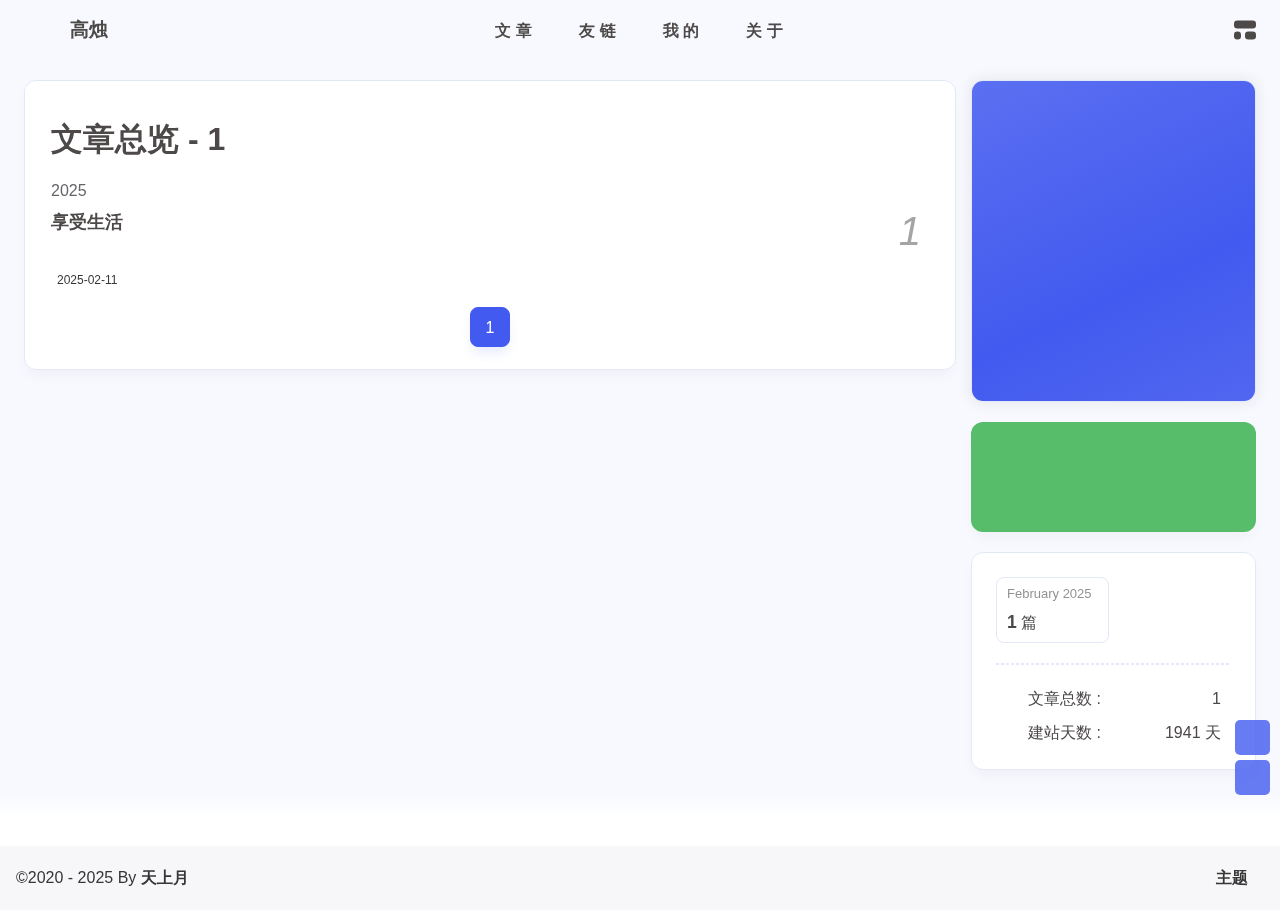
==== commit 7e520af8: "Site updated: 2025-02-18 13:47:41" ====
--- a/archives/index.html
+++ b/archives/index.html
@@ -1,4 +1,4 @@
-<!DOCTYPE html><html lang="zh-CN" data-theme="light"><head><meta charset="UTF-8"><meta http-equiv="X-UA-Compatible" content="IE=edge"><meta name="viewport" content="width=device-width, initial-scale=1.0, user-scalable=no"><title>归档 | 勾栏</title><meta name="author" content="天上月"><meta name="copyright" content="天上月"><meta name="format-detection" content="telephone=no"><meta name="theme-color" content="#f7f9fe"><meta name="mobile-web-app-capable" content="yes"><meta name="apple-touch-fullscreen" content="yes"><meta name="apple-mobile-web-app-title" content="归档"><meta name="application-name" content="归档"><meta name="apple-mobile-web-app-capable" content="yes"><meta name="apple-mobile-web-app-status-bar-style" content="#f7f9fe"><meta property="og:type" content="website"><meta property="og:title" content="归档"><meta property="og:url" content="http://example.com/archives/index.html"><meta property="og:site_name" content="勾栏"><meta property="og:description" content="归档"><meta property="og:locale" content="zh-CN"><meta property="og:image" content="https://bu.dusays.com/2023/04/27/64496e511b09c.jpg"><meta property="article:author" content="天上月"><meta property="article:tag"><meta name="twitter:card" content="summary"><meta name="twitter:image" content="https://bu.dusays.com/2023/04/27/64496e511b09c.jpg"><meta name="description" content="归档"><link rel="shortcut icon" href="/favicon.ico"><link rel="canonical" href="http://example.com/archives/"><link rel="preconnect" href="//cdn.cbd.int"/><meta name="google-site-verification" content="xxx"/><meta name="baidu-site-verification" content="code-xxx"/><meta name="msvalidate.01" content="xxx"/><link rel="stylesheet" href="/css/index.css"><link rel="stylesheet" href="https://cdn.cbd.int/node-snackbar@0.1.16/dist/snackbar.min.css" media="print" onload="this.media='all'"><link rel="stylesheet" href="https://cdn.cbd.int/@fancyapps/ui@5.0.28/dist/fancybox/fancybox.css" media="print" onload="this.media='all'"><script>const GLOBAL_CONFIG = {
+<!DOCTYPE html><html data-theme="light"><head><meta charset="UTF-8"><meta http-equiv="X-UA-Compatible" content="IE=edge"><meta name="viewport" content="width=device-width, initial-scale=1.0, user-scalable=no"><title>归档 | 高烛</title><meta name="author" content="天上月"><meta name="copyright" content="天上月"><meta name="format-detection" content="telephone=no"><meta name="theme-color" content="#f7f9fe"><meta name="mobile-web-app-capable" content="yes"><meta name="apple-touch-fullscreen" content="yes"><meta name="apple-mobile-web-app-title" content="归档"><meta name="application-name" content="归档"><meta name="apple-mobile-web-app-capable" content="yes"><meta name="apple-mobile-web-app-status-bar-style" content="#f7f9fe"><meta property="og:type" content="website"><meta property="og:title" content="归档"><meta property="og:url" content="http://example.com/archives/index.html"><meta property="og:site_name" content="高烛"><meta property="og:description" content="归档"><meta property="og:locale"><meta property="og:image" content="https://www.helloimg.com/i/2025/02/17/67b273f7b9f97.gif"><meta property="article:author" content="天上月"><meta property="article:tag"><meta name="twitter:card" content="summary"><meta name="twitter:image" content="https://www.helloimg.com/i/2025/02/17/67b273f7b9f97.gif"><meta name="description" content="归档"><link rel="shortcut icon" href="/favicon.ico"><link rel="canonical" href="http://example.com/archives/"><link rel="preconnect" href="//cdn.cbd.int"/><meta name="google-site-verification" content="xxx"/><meta name="baidu-site-verification" content="code-xxx"/><meta name="msvalidate.01" content="xxx"/><link rel="stylesheet" href="/css/index.css"><link rel="stylesheet" href="https://cdn.cbd.int/node-snackbar@0.1.16/dist/snackbar.min.css" media="print" onload="this.media='all'"><link rel="stylesheet" href="https://cdn.cbd.int/@fancyapps/ui@5.0.28/dist/fancybox/fancybox.css" media="print" onload="this.media='all'"><script>const GLOBAL_CONFIG = {
   linkPageTop: undefined,
   peoplecanvas: {"enable":true,"img":"https://upload-bbs.miyoushe.com/upload/2024/07/27/125766904/ba62475f396df9de3316a08ed9e65d86_5680958632268053399..png"},
   postHeadAiDescription: {"enable":true,"gptName":"AnZhiYu","mode":"local","switchBtn":false,"btnLink":"https://afdian.net/item/886a79d4db6711eda42a52540025c377","randomNum":3,"basicWordCount":1000,"key":"xxxx","Referer":"https://xx.xx/"},
@@ -37,7 +37,7 @@
     day: '天前',
     month: '个月前'
   },
-  copyright: {"copy":true,"copyrightEbable":false,"limitCount":100,"languages":{"author":"作者: 天上月","link":"链接: ","source":"来源: 勾栏","info":"著作权归作者所有。商业转载请联系作者获得授权，非商业转载请注明出处。","copySuccess":"复制成功，复制和转载请标注本文地址"}},
+  copyright: {"copy":true,"copyrightEbable":false,"limitCount":100,"languages":{"author":"作者: 天上月","link":"链接: ","source":"来源: 高烛","info":"著作权归作者所有。商业转载请联系作者获得授权，非商业转载请注明出处。","copySuccess":"复制成功，复制和转载请标注本文地址"}},
   lightbox: 'fancybox',
   Snackbar: {"chs_to_cht":"你已切换为繁体","cht_to_chs":"你已切换为简体","day_to_night":"你已切换为深色模式","night_to_day":"你已切换为浅色模式","bgLight":"#425AEF","bgDark":"#1f1f1f","position":"top-center"},
   source: {
@@ -52,7 +52,7 @@
   shortcutKey: undefined,
   autoDarkmode: true
 }</script><script id="config-diff">var GLOBAL_CONFIG_SITE = {
-  configTitle: '勾栏',
+  configTitle: '高烛',
   title: '归档',
   postAI: '',
   pageFillDescription: '归档',
@@ -60,7 +60,7 @@
   isHome: false,
   isHighlightShrink: false,
   isToc: false,
-  postUpdate: '2025-02-11 16:41:47',
+  postUpdate: '2025-02-18 13:47:36',
   postMainColor: '',
 }</script><noscript><style type="text/css">
   #nav {
@@ -203,7 +203,7 @@
 if (true) {
   document.addEventListener('pjax:send', () => { preloader.initLoading() })
   document.addEventListener('pjax:complete', () => { preloader.endLoading() })
-}</script><link rel="stylesheet" href="https://cdn.cbd.int/anzhiyu-theme-static@1.1.10/progress_bar/progress_bar.css"/><script async="async" src="https://cdn.cbd.int/pace-js@1.2.4/pace.min.js" data-pace-options="{ &quot;restartOnRequestAfter&quot;:false,&quot;eventLag&quot;:false}"></script><div class="page" id="body-wrap"><header class="not-top-img" id="page-header"><nav id="nav"><div id="nav-group"><span id="blog_name"><div class="back-home-button"><i class="anzhiyufont anzhiyu-icon-grip-vertical"></i><div class="back-menu-list-groups"><div class="back-menu-list-group"><div class="back-menu-list-title">网页</div><div class="back-menu-list"><a class="back-menu-item" target="_blank" rel="noopener" href="https://blog.anheyu.com/" title="博客"><img class="back-menu-item-icon" src= "[data-uri]" onerror="this.onerror=null,this.src=&quot;/img/404.jpg&quot;" data-lazy-src="/img/favicon.ico" alt="博客"/><span class="back-menu-item-text">博客</span></a></div></div><div class="back-menu-list-group"><div class="back-menu-list-title">项目</div><div class="back-menu-list"><a class="back-menu-item" target="_blank" rel="noopener" href="https://image.anheyu.com/" title="安知鱼图床"><img class="back-menu-item-icon" src= "[data-uri]" onerror="this.onerror=null,this.src=&quot;/img/404.jpg&quot;" data-lazy-src="https://image.anheyu.com/favicon.ico" alt="安知鱼图床"/><span class="back-menu-item-text">安知鱼图床</span></a></div></div></div></div><a id="site-name" href="/" accesskey="h"><div class="title">勾栏</div><i class="anzhiyufont anzhiyu-icon-house-chimney"></i></a><div id="he-plugin-simple"></div><script>var WIDGET = {
+}</script><link rel="stylesheet" href="https://cdn.cbd.int/anzhiyu-theme-static@1.1.10/progress_bar/progress_bar.css"/><script async="async" src="https://cdn.cbd.int/pace-js@1.2.4/pace.min.js" data-pace-options="{ &quot;restartOnRequestAfter&quot;:false,&quot;eventLag&quot;:false}"></script><div class="page" id="body-wrap"><header class="not-top-img" id="page-header"><nav id="nav"><div id="nav-group"><span id="blog_name"><div class="back-home-button"><i class="anzhiyufont anzhiyu-icon-grip-vertical"></i><div class="back-menu-list-groups"><div class="back-menu-list-group"><div class="back-menu-list-title">网页</div><div class="back-menu-list"><a class="back-menu-item" target="_blank" rel="noopener" href="https://mingagin.github.io" title="博客"><img class="back-menu-item-icon" src= "[data-uri]" onerror="this.onerror=null,this.src=&quot;/img/404.jpg&quot;" data-lazy-src="/img/favicon.ico" alt="博客"/><span class="back-menu-item-text">博客</span></a></div></div><div class="back-menu-list-group"><div class="back-menu-list-title">项目</div><div class="back-menu-list"><a class="back-menu-item" target="_blank" rel="noopener" href="https://mingagin.github.io" title="暂无"><img class="back-menu-item-icon" src= "[data-uri]" onerror="this.onerror=null,this.src=&quot;/img/404.jpg&quot;" data-lazy-src="https://image.anheyu.com/favicon.ico" alt="暂无"/><span class="back-menu-item-text">暂无</span></a></div></div></div></div><a id="site-name" href="/" accesskey="h"><div class="title">高烛</div><i class="anzhiyufont anzhiyu-icon-house-chimney"></i></a><div id="he-plugin-simple"></div><script>var WIDGET = {
   "CONFIG": {
     "modules": "0124",
     "background": "2",
@@ -227,7 +227,7 @@
     "key": "df245676fb434a0691ead1c63341cd94"
   }
 }
-</script><link rel="stylesheet" href="https://widget.qweather.net/simple/static/css/he-simple.css?v=1.4.0"/><script src="https://widget.qweather.net/simple/static/js/he-simple.js?v=1.4.0"></script></span><div class="mask-name-container"><div id="name-container"><a id="page-name" href="javascript:anzhiyu.scrollToDest(0, 500)">PAGE_NAME</a></div></div><div id="menus"></div><div id="nav-right"><div class="nav-button only-home" id="travellings_button" title="随机前往一个开往项目网站"><a class="site-page" onclick="anzhiyu.totraveling()" title="随机前往一个开往项目网站" href="javascript:void(0);" rel="external nofollow" data-pjax-state="external"><i class="anzhiyufont anzhiyu-icon-train"></i></a></div><div class="nav-button" id="randomPost_button"><a class="site-page" onclick="toRandomPost()" title="随机前往一个文章" href="javascript:void(0);"><i class="anzhiyufont anzhiyu-icon-dice"></i></a></div><input id="center-console" type="checkbox"/><label class="widget" for="center-console" title="中控台" onclick="anzhiyu.switchConsole();"><i class="left"></i><i class="widget center"></i><i class="widget right"></i></label><div id="console"><div class="console-card-group-reward"><ul class="reward-all console-card"><li class="reward-item"><a href="https://npm.elemecdn.com/anzhiyu-blog@1.1.6/img/post/common/qrcode-weichat.png" target="_blank"><img class="post-qr-code-img" alt="微信" src= "[data-uri]" onerror="this.onerror=null,this.src=&quot;/img/404.jpg&quot;" data-lazy-src="https://npm.elemecdn.com/anzhiyu-blog@1.1.6/img/post/common/qrcode-weichat.png"/></a><div class="post-qr-code-desc">微信</div></li><li class="reward-item"><a href="https://npm.elemecdn.com/anzhiyu-blog@1.1.6/img/post/common/qrcode-alipay.png" target="_blank"><img class="post-qr-code-img" alt="支付宝" src= "[data-uri]" onerror="this.onerror=null,this.src=&quot;/img/404.jpg&quot;" data-lazy-src="https://npm.elemecdn.com/anzhiyu-blog@1.1.6/img/post/common/qrcode-alipay.png"/></a><div class="post-qr-code-desc">支付宝</div></li></ul></div><div class="console-card-group"><div class="console-card-group-left"><div class="console-card" id="card-newest-comments"><div class="card-content"><div class="author-content-item-tips">互动</div><span class="author-content-item-title"> 最新评论</span></div><div class="aside-list"><span>正在加载中...</span></div></div></div><div class="console-card-group-right"><div class="console-card tags"><div class="card-content"><div class="author-content-item-tips">兴趣点</div><span class="author-content-item-title">寻找你感兴趣的领域</span></div></div><div class="console-card history"><div class="item-headline"><i class="anzhiyufont anzhiyu-icon-box-archiv"></i><span>文章</span></div><div class="card-archives"><div class="item-headline"><i class="anzhiyufont anzhiyu-icon-archive"></i><span>归档</span></div><ul class="card-archive-list"><li class="card-archive-list-item"><a class="card-archive-list-link" href="/archives/2025/02/"><span class="card-archive-list-date">二月 2025</span><div class="card-archive-list-count-group"><span class="card-archive-list-count">1</span><span>篇</span></div></a></li></ul></div><hr/></div></div></div><div class="button-group"><div class="console-btn-item"><a class="darkmode_switchbutton" title="显示模式切换" href="javascript:void(0);"><i class="anzhiyufont anzhiyu-icon-moon"></i></a></div><div class="console-btn-item" id="consoleHideAside" onclick="anzhiyu.hideAsideBtn()" title="边栏显示控制"><a class="asideSwitch"><i class="anzhiyufont anzhiyu-icon-arrows-left-right"></i></a></div><div class="console-btn-item" id="consoleMusic" onclick="anzhiyu.musicToggle()" title="音乐开关"><a class="music-switch"><i class="anzhiyufont anzhiyu-icon-music"></i></a></div></div><div class="console-mask" onclick="anzhiyu.hideConsole()" href="javascript:void(0);"></div></div><div class="nav-button" id="nav-totop"><a class="totopbtn" href="javascript:void(0);"><i class="anzhiyufont anzhiyu-icon-arrow-up"></i><span id="percent" onclick="anzhiyu.scrollToDest(0,500)">0</span></a></div><div id="toggle-menu"><a class="site-page" href="javascript:void(0);" title="切换"><i class="anzhiyufont anzhiyu-icon-bars"></i></a></div></div></div></nav></header><main id="blog-container"><div class="layout" id="content-inner"><div id="archive"><div class="article-sort-title">文章总览 - 1</div><div class="article-sort"><div class="article-sort-item year"><span>2025</span></div><div class="article-sort-item no-article-cover"><div class="article-sort-item-info"><a class="article-sort-item-title" href="/2025/02/11/%E4%BA%AB%E5%8F%97%E7%94%9F%E6%B4%BB/" title="享受生活">享受生活</a><span class="article-sort-item-index">1</span><div class="article-meta-wrap"><div class="article-sort-item-time"><i class="anzhiyufont anzhiyu-icon-calendar-alt"></i><time class="post-meta-date-created" datetime="2025-02-11T08:19:12.000Z" title="发表于 2025-02-11 16:19:12">2025-02-11</time></div></div></div></div></div><nav id="pagination"><div class="pagination"><span class="page-number current">1</span></div></nav></div><div class="aside-content" id="aside-content"><div class="card-widget card-info"><div class="card-content"><div class="author-info-avatar"><img class="avatar-img" src= "[data-uri]" onerror="this.onerror=null,this.src=&quot;/img/404.jpg&quot;" data-lazy-src="https://bu.dusays.com/2023/04/27/64496e511b09c.jpg" onerror="this.onerror=null;this.src='/img/friend_404.gif'" alt="avatar"/></div><div class="author-info__description">又携书剑路茫茫</div></div></div><div class="card-widget anzhiyu-right-widget" id="card-wechat" onclick="null"><div id="flip-wrapper"><div id="flip-content"><div class="face" style="background: url(https://bu.dusays.com/2023/01/13/63c02edf44033.png) center center / 100% no-repeat"></div><div class="back face" style="background: url(https://bu.dusays.com/2023/05/13/645fa415e8694.png) center center / 100% no-repeat"></div></div></div></div><div class="sticky_layout"><div class="card-widget"><div class="card-archives"><div class="item-headline"><i class="anzhiyufont anzhiyu-icon-archive"></i><span>归档</span></div><ul class="card-archive-list"><li class="card-archive-list-item"><a class="card-archive-list-link" href="/archives/2025/02/"><span class="card-archive-list-date">二月 2025</span><div class="card-archive-list-count-group"><span class="card-archive-list-count">1</span><span>篇</span></div></a></li></ul></div><hr/><div class="card-webinfo"><div class="item-headline"><i class="anzhiyufont anzhiyu-icon-chart-line"></i><span>网站资讯</span></div><div class="webinfo"><div class="webinfo-item"><div class="webinfo-item-title"><i class="anzhiyufont anzhiyu-icon-file-lines"></i><div class="item-name">文章总数 :</div></div><div class="item-count">1</div></div><div class="webinfo-item"><div class="webinfo-item-title"><i class="anzhiyufont anzhiyu-icon-stopwatch"></i><div class="item-name">建站天数 :</div></div><div class="item-count" id="runtimeshow" data-publishDate="2021-03-31T16:00:00.000Z"><i class="anzhiyufont anzhiyu-icon-spinner anzhiyu-spin"></i></div></div></div></div></div></div></div></div></main><footer id="footer"><div id="footer-wrap"></div><div id="footer-bar"><div class="footer-bar-links"><div class="footer-bar-left"><div id="footer-bar-tips"><div class="copyright">&copy;2020 - 2025 By <a class="footer-bar-link" href="/" title="天上月" target="_blank">天上月</a></div></div><div id="footer-type-tips"></div></div><div class="footer-bar-right"><a class="footer-bar-link" target="_blank" rel="noopener" href="https://github.com/anzhiyu-c/hexo-theme-anzhiyu" title="主题">主题</a></div></div></div></footer></div><div id="sidebar"><div id="menu-mask"></div><div id="sidebar-menus"><div class="sidebar-site-data site-data is-center"><a href="/archives/" title="archive"><div class="headline">文章</div><div class="length-num">1</div></a><a href="/tags/" title="tag"><div class="headline">标签</div><div class="length-num">0</div></a><a href="/categories/" title="category"><div class="headline">分类</div><div class="length-num">0</div></a></div><span class="sidebar-menu-item-title">功能</span><div class="sidebar-menu-item"><a class="darkmode_switchbutton menu-child" href="javascript:void(0);" title="显示模式"><i class="anzhiyufont anzhiyu-icon-circle-half-stroke"></i><span>显示模式</span></a></div><div class="back-menu-list-groups"><div class="back-menu-list-group"><div class="back-menu-list-title">网页</div><div class="back-menu-list"><a class="back-menu-item" target="_blank" rel="noopener" href="https://blog.anheyu.com/" title="博客"><img class="back-menu-item-icon" src= "[data-uri]" onerror="this.onerror=null,this.src=&quot;/img/404.jpg&quot;" data-lazy-src="/img/favicon.ico" alt="博客"/><span class="back-menu-item-text">博客</span></a></div></div><div class="back-menu-list-group"><div class="back-menu-list-title">项目</div><div class="back-menu-list"><a class="back-menu-item" target="_blank" rel="noopener" href="https://image.anheyu.com/" title="安知鱼图床"><img class="back-menu-item-icon" src= "[data-uri]" onerror="this.onerror=null,this.src=&quot;/img/404.jpg&quot;" data-lazy-src="https://image.anheyu.com/favicon.ico" alt="安知鱼图床"/><span class="back-menu-item-text">安知鱼图床</span></a></div></div></div><span class="sidebar-menu-item-title">标签</span></div></div><div id="rightside"><div id="rightside-config-hide"><button id="translateLink" type="button" title="简繁转换">繁</button><button id="darkmode" type="button" title="浅色和深色模式转换"><i class="anzhiyufont anzhiyu-icon-circle-half-stroke"></i></button><button id="hide-aside-btn" type="button" title="单栏和双栏切换"><i class="anzhiyufont anzhiyu-icon-arrows-left-right"></i></button></div><div id="rightside-config-show"><button id="rightside-config" type="button" title="设置"><i class="anzhiyufont anzhiyu-icon-gear"></i></button><button id="go-up" type="button" title="回到顶部"><i class="anzhiyufont anzhiyu-icon-arrow-up"></i></button></div></div><div id="nav-music"><a id="nav-music-hoverTips" onclick="anzhiyu.musicToggle()" accesskey="m">播放音乐</a><div id="console-music-bg"></div><meting-js id="8152976493" server="netease" type="playlist" mutex="true" preload="none" theme="var(--anzhiyu-main)" data-lrctype="0" order="random" volume="0.7"></meting-js></div><div id="rightMenu"><div class="rightMenu-group rightMenu-small"><div class="rightMenu-item" id="menu-backward"><i class="anzhiyufont anzhiyu-icon-arrow-left"></i></div><div class="rightMenu-item" id="menu-forward"><i class="anzhiyufont anzhiyu-icon-arrow-right"></i></div><div class="rightMenu-item" id="menu-refresh"><i class="anzhiyufont anzhiyu-icon-arrow-rotate-right" style="font-size: 1rem;"></i></div><div class="rightMenu-item" id="menu-top"><i class="anzhiyufont anzhiyu-icon-arrow-up"></i></div></div><div class="rightMenu-group rightMenu-line rightMenuPlugin"><div class="rightMenu-item" id="menu-copytext"><i class="anzhiyufont anzhiyu-icon-copy"></i><span>复制选中文本</span></div><div class="rightMenu-item" id="menu-pastetext"><i class="anzhiyufont anzhiyu-icon-paste"></i><span>粘贴文本</span></div><a class="rightMenu-item" id="menu-commenttext"><i class="anzhiyufont anzhiyu-icon-comment-medical"></i><span>引用到评论</span></a><div class="rightMenu-item" id="menu-newwindow"><i class="anzhiyufont anzhiyu-icon-window-restore"></i><span>新窗口打开</span></div><div class="rightMenu-item" id="menu-copylink"><i class="anzhiyufont anzhiyu-icon-link"></i><span>复制链接地址</span></div><div class="rightMenu-item" id="menu-copyimg"><i class="anzhiyufont anzhiyu-icon-images"></i><span>复制此图片</span></div><div class="rightMenu-item" id="menu-downloadimg"><i class="anzhiyufont anzhiyu-icon-download"></i><span>下载此图片</span></div><div class="rightMenu-item" id="menu-newwindowimg"><i class="anzhiyufont anzhiyu-icon-window-restore"></i><span>新窗口打开图片</span></div><div class="rightMenu-item" id="menu-search"><i class="anzhiyufont anzhiyu-icon-magnifying-glass"></i><span>站内搜索</span></div><div class="rightMenu-item" id="menu-searchBaidu"><i class="anzhiyufont anzhiyu-icon-magnifying-glass"></i><span>百度搜索</span></div><div class="rightMenu-item" id="menu-music-toggle"><i class="anzhiyufont anzhiyu-icon-play"></i><span>播放音乐</span></div><div class="rightMenu-item" id="menu-music-back"><i class="anzhiyufont anzhiyu-icon-backward"></i><span>切换到上一首</span></div><div class="rightMenu-item" id="menu-music-forward"><i class="anzhiyufont anzhiyu-icon-forward"></i><span>切换到下一首</span></div><div class="rightMenu-item" id="menu-music-playlist" onclick="window.open(&quot;https://y.qq.com/n/ryqq/playlist/8802438608&quot;, &quot;_blank&quot;);" style="display: none;"><i class="anzhiyufont anzhiyu-icon-radio"></i><span>查看所有歌曲</span></div><div class="rightMenu-item" id="menu-music-copyMusicName"><i class="anzhiyufont anzhiyu-icon-copy"></i><span>复制歌名</span></div></div><div class="rightMenu-group rightMenu-line rightMenuOther"><a class="rightMenu-item menu-link" id="menu-randomPost"><i class="anzhiyufont anzhiyu-icon-shuffle"></i><span>随便逛逛</span></a><a class="rightMenu-item menu-link" href="/categories/"><i class="anzhiyufont anzhiyu-icon-cube"></i><span>博客分类</span></a><a class="rightMenu-item menu-link" href="/tags/"><i class="anzhiyufont anzhiyu-icon-tags"></i><span>文章标签</span></a></div><div class="rightMenu-group rightMenu-line rightMenuOther"><a class="rightMenu-item" id="menu-copy" href="javascript:void(0);"><i class="anzhiyufont anzhiyu-icon-copy"></i><span>复制地址</span></a><a class="rightMenu-item" id="menu-commentBarrage" href="javascript:void(0);"><i class="anzhiyufont anzhiyu-icon-message"></i><span class="menu-commentBarrage-text">关闭热评</span></a><a class="rightMenu-item" id="menu-darkmode" href="javascript:void(0);"><i class="anzhiyufont anzhiyu-icon-circle-half-stroke"></i><span class="menu-darkmode-text">深色模式</span></a><a class="rightMenu-item" id="menu-translate" href="javascript:void(0);"><i class="anzhiyufont anzhiyu-icon-language"></i><span>轉為繁體</span></a></div></div><div id="rightmenu-mask"></div><div><script src="/js/utils.js"></script><script src="/js/main.js"></script><script src="/js/tw_cn.js"></script><script src="https://cdn.cbd.int/@fancyapps/ui@5.0.28/dist/fancybox/fancybox.umd.js"></script><script src="https://cdn.cbd.int/instant.page@5.2.0/instantpage.js" type="module"></script><script src="https://cdn.cbd.int/vanilla-lazyload@17.8.5/dist/lazyload.iife.min.js"></script><script src="https://cdn.cbd.int/node-snackbar@0.1.16/dist/snackbar.min.js"></script><canvas id="universe"></canvas><script async src="https://npm.elemecdn.com/anzhiyu-theme-static@1.0.0/dark/dark.js"></script><script>// 消除控制台打印
+</script><link rel="stylesheet" href="https://widget.qweather.net/simple/static/css/he-simple.css?v=1.4.0"/><script src="https://widget.qweather.net/simple/static/js/he-simple.js?v=1.4.0"></script></span><div class="mask-name-container"><div id="name-container"><a id="page-name" href="javascript:anzhiyu.scrollToDest(0, 500)">PAGE_NAME</a></div></div><div id="menus"><div class="menus_items"><div class="menus_item"><a class="site-page" href="javascript:void(0);"><span> 文章</span></a><ul class="menus_item_child"><li><a class="site-page child faa-parent animated-hover" href="/archives/"><i class="anzhiyufont anzhiyu-icon-box-archive faa-tada" style="font-size: 0.9em;"></i><span> 隧道</span></a></li><li><a class="site-page child faa-parent animated-hover" href="/categories/"><i class="anzhiyufont anzhiyu-icon-shapes faa-tada" style="font-size: 0.9em;"></i><span> 分类</span></a></li><li><a class="site-page child faa-parent animated-hover" href="/tags/"><i class="anzhiyufont anzhiyu-icon-tags faa-tada" style="font-size: 0.9em;"></i><span> 标签</span></a></li></ul></div><div class="menus_item"><a class="site-page" href="javascript:void(0);"><span> 友链</span></a><ul class="menus_item_child"><li><a class="site-page child faa-parent animated-hover" href="/link/"><i class="anzhiyufont anzhiyu-icon-link faa-tada" style="font-size: 0.9em;"></i><span> 友人帐</span></a></li><li><a class="site-page child faa-parent animated-hover" href="/fcircle/"><i class="anzhiyufont anzhiyu-icon-artstation faa-tada" style="font-size: 0.9em;"></i><span> 朋友圈</span></a></li><li><a class="site-page child faa-parent animated-hover" href="/comments/"><i class="anzhiyufont anzhiyu-icon-envelope faa-tada" style="font-size: 0.9em;"></i><span> 留言板</span></a></li></ul></div><div class="menus_item"><a class="site-page" href="javascript:void(0);"><span> 我的</span></a><ul class="menus_item_child"><li><a class="site-page child faa-parent animated-hover" href="/music/"><i class="anzhiyufont anzhiyu-icon-music faa-tada" style="font-size: 0.9em;"></i><span> 音乐馆</span></a></li><li><a class="site-page child faa-parent animated-hover" href="/bangumis/"><i class="anzhiyufont anzhiyu-icon-bilibili faa-tada" style="font-size: 0.9em;"></i><span> 追番页</span></a></li><li><a class="site-page child faa-parent animated-hover" href="/album/"><i class="anzhiyufont anzhiyu-icon-images faa-tada" style="font-size: 0.9em;"></i><span> 相册集</span></a></li><li><a class="site-page child faa-parent animated-hover" href="/air-conditioner/"><i class="anzhiyufont anzhiyu-icon-fan faa-tada" style="font-size: 0.9em;"></i><span> 小空调</span></a></li></ul></div><div class="menus_item"><a class="site-page" href="javascript:void(0);"><span> 关于</span></a><ul class="menus_item_child"><li><a class="site-page child faa-parent animated-hover" href="/about/"><i class="anzhiyufont anzhiyu-icon-paper-plane faa-tada" style="font-size: 0.9em;"></i><span> 关于本人</span></a></li><li><a class="site-page child faa-parent animated-hover" href="/essay/"><i class="anzhiyufont anzhiyu-icon-lightbulb faa-tada" style="font-size: 0.9em;"></i><span> 闲言碎语</span></a></li><li><a class="site-page child faa-parent animated-hover" href="javascript:toRandomPost()"><i class="anzhiyufont anzhiyu-icon-shoe-prints1 faa-tada" style="font-size: 0.9em;"></i><span> 随便逛逛</span></a></li></ul></div></div></div><div id="nav-right"><div class="nav-button" id="randomPost_button"><a class="site-page" onclick="toRandomPost()" title="随机前往一个文章" href="javascript:void(0);"><i class="anzhiyufont anzhiyu-icon-dice"></i></a></div><input id="center-console" type="checkbox"/><label class="widget" for="center-console" title="中控台" onclick="anzhiyu.switchConsole();"><i class="left"></i><i class="widget center"></i><i class="widget right"></i></label><div id="console"><div class="console-card-group-reward"><ul class="reward-all console-card"><li class="reward-item"><a href="https://npm.elemecdn.com/anzhiyu-blog@1.1.6/img/post/common/qrcode-weichat.png" target="_blank"><img class="post-qr-code-img" alt="微信" src= "[data-uri]" onerror="this.onerror=null,this.src=&quot;/img/404.jpg&quot;" data-lazy-src="https://npm.elemecdn.com/anzhiyu-blog@1.1.6/img/post/common/qrcode-weichat.png"/></a><div class="post-qr-code-desc">微信</div></li><li class="reward-item"><a href="https://npm.elemecdn.com/anzhiyu-blog@1.1.6/img/post/common/qrcode-alipay.png" target="_blank"><img class="post-qr-code-img" alt="支付宝" src= "[data-uri]" onerror="this.onerror=null,this.src=&quot;/img/404.jpg&quot;" data-lazy-src="https://npm.elemecdn.com/anzhiyu-blog@1.1.6/img/post/common/qrcode-alipay.png"/></a><div class="post-qr-code-desc">支付宝</div></li></ul></div><div class="console-card-group"><div class="console-card-group-left"><div class="console-card" id="card-newest-comments"><div class="card-content"><div class="author-content-item-tips">互动</div><span class="author-content-item-title"> 最新评论</span></div><div class="aside-list"><span>正在加载中...</span></div></div></div><div class="console-card-group-right"><div class="console-card tags"><div class="card-content"><div class="author-content-item-tips">兴趣点</div><span class="author-content-item-title">寻找你感兴趣的领域</span></div></div><div class="console-card history"><div class="item-headline"><i class="anzhiyufont anzhiyu-icon-box-archiv"></i><span>文章</span></div><div class="card-archives"><div class="item-headline"><i class="anzhiyufont anzhiyu-icon-archive"></i><span>归档</span></div><ul class="card-archive-list"><li class="card-archive-list-item"><a class="card-archive-list-link" href="/archives/2025/02/"><span class="card-archive-list-date">February 2025</span><div class="card-archive-list-count-group"><span class="card-archive-list-count">1</span><span>篇</span></div></a></li></ul></div><hr/></div></div></div><div class="button-group"><div class="console-btn-item"><a class="darkmode_switchbutton" title="显示模式切换" href="javascript:void(0);"><i class="anzhiyufont anzhiyu-icon-moon"></i></a></div><div class="console-btn-item" id="consoleHideAside" onclick="anzhiyu.hideAsideBtn()" title="边栏显示控制"><a class="asideSwitch"><i class="anzhiyufont anzhiyu-icon-arrows-left-right"></i></a></div><div class="console-btn-item" id="consoleMusic" onclick="anzhiyu.musicToggle()" title="音乐开关"><a class="music-switch"><i class="anzhiyufont anzhiyu-icon-music"></i></a></div></div><div class="console-mask" onclick="anzhiyu.hideConsole()" href="javascript:void(0);"></div></div><div class="nav-button" id="nav-totop"><a class="totopbtn" href="javascript:void(0);"><i class="anzhiyufont anzhiyu-icon-arrow-up"></i><span id="percent" onclick="anzhiyu.scrollToDest(0,500)">0</span></a></div><div id="toggle-menu"><a class="site-page" href="javascript:void(0);" title="切换"><i class="anzhiyufont anzhiyu-icon-bars"></i></a></div></div></div></nav></header><main id="blog-container"><div class="layout" id="content-inner"><div id="archive"><div class="article-sort-title">文章总览 - 1</div><div class="article-sort"><div class="article-sort-item year"><span>2025</span></div><div class="article-sort-item no-article-cover"><div class="article-sort-item-info"><a class="article-sort-item-title" href="/2025/02/11/%E4%BA%AB%E5%8F%97%E7%94%9F%E6%B4%BB/" title="享受生活">享受生活</a><span class="article-sort-item-index">1</span><div class="article-meta-wrap"><div class="article-sort-item-time"><i class="anzhiyufont anzhiyu-icon-calendar-alt"></i><time class="post-meta-date-created" datetime="2025-02-11T08:19:12.000Z" title="发表于 2025-02-11 16:19:12">2025-02-11</time></div></div></div></div></div><nav id="pagination"><div class="pagination"><span class="page-number current">1</span></div></nav></div><div class="aside-content" id="aside-content"><div class="card-widget card-info"><div class="card-content"><div class="author-info-avatar"><img class="avatar-img" src= "[data-uri]" onerror="this.onerror=null,this.src=&quot;/img/404.jpg&quot;" data-lazy-src="https://www.helloimg.com/i/2025/02/17/67b273f7b9f97.gif" onerror="this.onerror=null;this.src='/img/friend_404.gif'" alt="avatar"/></div><div class="author-info__description">每一个未曾起舞的日子，都是对生命的辜负。</div></div></div><div class="card-widget anzhiyu-right-widget" id="card-wechat" onclick="null"><div id="flip-wrapper"><div id="flip-content"><div class="face" style="background: url(https://bu.dusays.com/2023/01/13/63c02edf44033.png) center center / 100% no-repeat"></div><div class="back face" style="background: url(https://bu.dusays.com/2023/05/13/645fa415e8694.png) center center / 100% no-repeat"></div></div></div></div><div class="sticky_layout"><div class="card-widget"><div class="card-archives"><div class="item-headline"><i class="anzhiyufont anzhiyu-icon-archive"></i><span>归档</span></div><ul class="card-archive-list"><li class="card-archive-list-item"><a class="card-archive-list-link" href="/archives/2025/02/"><span class="card-archive-list-date">February 2025</span><div class="card-archive-list-count-group"><span class="card-archive-list-count">1</span><span>篇</span></div></a></li></ul></div><hr/><div class="card-webinfo"><div class="item-headline"><i class="anzhiyufont anzhiyu-icon-chart-line"></i><span>网站资讯</span></div><div class="webinfo"><div class="webinfo-item"><div class="webinfo-item-title"><i class="anzhiyufont anzhiyu-icon-file-lines"></i><div class="item-name">文章总数 :</div></div><div class="item-count">1</div></div><div class="webinfo-item"><div class="webinfo-item-title"><i class="anzhiyufont anzhiyu-icon-stopwatch"></i><div class="item-name">建站天数 :</div></div><div class="item-count" id="runtimeshow" data-publishDate="2021-03-31T16:00:00.000Z"><i class="anzhiyufont anzhiyu-icon-spinner anzhiyu-spin"></i></div></div></div></div></div></div></div></div></main><footer id="footer"><div id="footer-wrap"></div><div id="footer-bar"><div class="footer-bar-links"><div class="footer-bar-left"><div id="footer-bar-tips"><div class="copyright">&copy;2020 - 2025 By <a class="footer-bar-link" href="/" title="天上月" target="_blank">天上月</a></div></div><div id="footer-type-tips"></div></div><div class="footer-bar-right"><a class="footer-bar-link" target="_blank" rel="noopener" href="https://github.com/anzhiyu-c/hexo-theme-anzhiyu" title="主题">主题</a></div></div></div></footer></div><div id="sidebar"><div id="menu-mask"></div><div id="sidebar-menus"><div class="sidebar-site-data site-data is-center"><a href="/archives/" title="archive"><div class="headline">文章</div><div class="length-num">1</div></a><a href="/tags/" title="tag"><div class="headline">标签</div><div class="length-num">0</div></a><a href="/categories/" title="category"><div class="headline">分类</div><div class="length-num">0</div></a></div><span class="sidebar-menu-item-title">功能</span><div class="sidebar-menu-item"><a class="darkmode_switchbutton menu-child" href="javascript:void(0);" title="显示模式"><i class="anzhiyufont anzhiyu-icon-circle-half-stroke"></i><span>显示模式</span></a></div><div class="back-menu-list-groups"><div class="back-menu-list-group"><div class="back-menu-list-title">网页</div><div class="back-menu-list"><a class="back-menu-item" target="_blank" rel="noopener" href="https://mingagin.github.io" title="博客"><img class="back-menu-item-icon" src= "[data-uri]" onerror="this.onerror=null,this.src=&quot;/img/404.jpg&quot;" data-lazy-src="/img/favicon.ico" alt="博客"/><span class="back-menu-item-text">博客</span></a></div></div><div class="back-menu-list-group"><div class="back-menu-list-title">项目</div><div class="back-menu-list"><a class="back-menu-item" target="_blank" rel="noopener" href="https://mingagin.github.io" title="暂无"><img class="back-menu-item-icon" src= "[data-uri]" onerror="this.onerror=null,this.src=&quot;/img/404.jpg&quot;" data-lazy-src="https://image.anheyu.com/favicon.ico" alt="暂无"/><span class="back-menu-item-text">暂无</span></a></div></div></div><div class="menus_items"><div class="menus_item"><a class="site-page" href="javascript:void(0);"><span> 文章</span></a><ul class="menus_item_child"><li><a class="site-page child faa-parent animated-hover" href="/archives/"><i class="anzhiyufont anzhiyu-icon-box-archive faa-tada" style="font-size: 0.9em;"></i><span> 隧道</span></a></li><li><a class="site-page child faa-parent animated-hover" href="/categories/"><i class="anzhiyufont anzhiyu-icon-shapes faa-tada" style="font-size: 0.9em;"></i><span> 分类</span></a></li><li><a class="site-page child faa-parent animated-hover" href="/tags/"><i class="anzhiyufont anzhiyu-icon-tags faa-tada" style="font-size: 0.9em;"></i><span> 标签</span></a></li></ul></div><div class="menus_item"><a class="site-page" href="javascript:void(0);"><span> 友链</span></a><ul class="menus_item_child"><li><a class="site-page child faa-parent animated-hover" href="/link/"><i class="anzhiyufont anzhiyu-icon-link faa-tada" style="font-size: 0.9em;"></i><span> 友人帐</span></a></li><li><a class="site-page child faa-parent animated-hover" href="/fcircle/"><i class="anzhiyufont anzhiyu-icon-artstation faa-tada" style="font-size: 0.9em;"></i><span> 朋友圈</span></a></li><li><a class="site-page child faa-parent animated-hover" href="/comments/"><i class="anzhiyufont anzhiyu-icon-envelope faa-tada" style="font-size: 0.9em;"></i><span> 留言板</span></a></li></ul></div><div class="menus_item"><a class="site-page" href="javascript:void(0);"><span> 我的</span></a><ul class="menus_item_child"><li><a class="site-page child faa-parent animated-hover" href="/music/"><i class="anzhiyufont anzhiyu-icon-music faa-tada" style="font-size: 0.9em;"></i><span> 音乐馆</span></a></li><li><a class="site-page child faa-parent animated-hover" href="/bangumis/"><i class="anzhiyufont anzhiyu-icon-bilibili faa-tada" style="font-size: 0.9em;"></i><span> 追番页</span></a></li><li><a class="site-page child faa-parent animated-hover" href="/album/"><i class="anzhiyufont anzhiyu-icon-images faa-tada" style="font-size: 0.9em;"></i><span> 相册集</span></a></li><li><a class="site-page child faa-parent animated-hover" href="/air-conditioner/"><i class="anzhiyufont anzhiyu-icon-fan faa-tada" style="font-size: 0.9em;"></i><span> 小空调</span></a></li></ul></div><div class="menus_item"><a class="site-page" href="javascript:void(0);"><span> 关于</span></a><ul class="menus_item_child"><li><a class="site-page child faa-parent animated-hover" href="/about/"><i class="anzhiyufont anzhiyu-icon-paper-plane faa-tada" style="font-size: 0.9em;"></i><span> 关于本人</span></a></li><li><a class="site-page child faa-parent animated-hover" href="/essay/"><i class="anzhiyufont anzhiyu-icon-lightbulb faa-tada" style="font-size: 0.9em;"></i><span> 闲言碎语</span></a></li><li><a class="site-page child faa-parent animated-hover" href="javascript:toRandomPost()"><i class="anzhiyufont anzhiyu-icon-shoe-prints1 faa-tada" style="font-size: 0.9em;"></i><span> 随便逛逛</span></a></li></ul></div></div><span class="sidebar-menu-item-title">标签</span></div></div><div id="rightside"><div id="rightside-config-hide"><button id="translateLink" type="button" title="简繁转换">繁</button><button id="darkmode" type="button" title="浅色和深色模式转换"><i class="anzhiyufont anzhiyu-icon-circle-half-stroke"></i></button><button id="hide-aside-btn" type="button" title="单栏和双栏切换"><i class="anzhiyufont anzhiyu-icon-arrows-left-right"></i></button></div><div id="rightside-config-show"><button id="rightside-config" type="button" title="设置"><i class="anzhiyufont anzhiyu-icon-gear"></i></button><button id="go-up" type="button" title="回到顶部"><i class="anzhiyufont anzhiyu-icon-arrow-up"></i></button></div></div><div id="nav-music"><a id="nav-music-hoverTips" onclick="anzhiyu.musicToggle()" accesskey="m">播放音乐</a><div id="console-music-bg"></div><meting-js id="8152976493" server="netease" type="playlist" mutex="true" preload="none" theme="var(--anzhiyu-main)" data-lrctype="0" order="random" volume="0.7"></meting-js></div><div id="rightMenu"><div class="rightMenu-group rightMenu-small"><div class="rightMenu-item" id="menu-backward"><i class="anzhiyufont anzhiyu-icon-arrow-left"></i></div><div class="rightMenu-item" id="menu-forward"><i class="anzhiyufont anzhiyu-icon-arrow-right"></i></div><div class="rightMenu-item" id="menu-refresh"><i class="anzhiyufont anzhiyu-icon-arrow-rotate-right" style="font-size: 1rem;"></i></div><div class="rightMenu-item" id="menu-top"><i class="anzhiyufont anzhiyu-icon-arrow-up"></i></div></div><div class="rightMenu-group rightMenu-line rightMenuPlugin"><div class="rightMenu-item" id="menu-copytext"><i class="anzhiyufont anzhiyu-icon-copy"></i><span>复制选中文本</span></div><div class="rightMenu-item" id="menu-pastetext"><i class="anzhiyufont anzhiyu-icon-paste"></i><span>粘贴文本</span></div><a class="rightMenu-item" id="menu-commenttext"><i class="anzhiyufont anzhiyu-icon-comment-medical"></i><span>引用到评论</span></a><div class="rightMenu-item" id="menu-newwindow"><i class="anzhiyufont anzhiyu-icon-window-restore"></i><span>新窗口打开</span></div><div class="rightMenu-item" id="menu-copylink"><i class="anzhiyufont anzhiyu-icon-link"></i><span>复制链接地址</span></div><div class="rightMenu-item" id="menu-copyimg"><i class="anzhiyufont anzhiyu-icon-images"></i><span>复制此图片</span></div><div class="rightMenu-item" id="menu-downloadimg"><i class="anzhiyufont anzhiyu-icon-download"></i><span>下载此图片</span></div><div class="rightMenu-item" id="menu-newwindowimg"><i class="anzhiyufont anzhiyu-icon-window-restore"></i><span>新窗口打开图片</span></div><div class="rightMenu-item" id="menu-search"><i class="anzhiyufont anzhiyu-icon-magnifying-glass"></i><span>站内搜索</span></div><div class="rightMenu-item" id="menu-searchBaidu"><i class="anzhiyufont anzhiyu-icon-magnifying-glass"></i><span>百度搜索</span></div><div class="rightMenu-item" id="menu-music-toggle"><i class="anzhiyufont anzhiyu-icon-play"></i><span>播放音乐</span></div><div class="rightMenu-item" id="menu-music-back"><i class="anzhiyufont anzhiyu-icon-backward"></i><span>切换到上一首</span></div><div class="rightMenu-item" id="menu-music-forward"><i class="anzhiyufont anzhiyu-icon-forward"></i><span>切换到下一首</span></div><div class="rightMenu-item" id="menu-music-playlist" onclick="window.open(&quot;https://y.qq.com/n/ryqq/playlist/8802438608&quot;, &quot;_blank&quot;);" style="display: none;"><i class="anzhiyufont anzhiyu-icon-radio"></i><span>查看所有歌曲</span></div><div class="rightMenu-item" id="menu-music-copyMusicName"><i class="anzhiyufont anzhiyu-icon-copy"></i><span>复制歌名</span></div></div><div class="rightMenu-group rightMenu-line rightMenuOther"><a class="rightMenu-item menu-link" id="menu-randomPost"><i class="anzhiyufont anzhiyu-icon-shuffle"></i><span>随便逛逛</span></a><a class="rightMenu-item menu-link" href="/categories/"><i class="anzhiyufont anzhiyu-icon-cube"></i><span>博客分类</span></a><a class="rightMenu-item menu-link" href="/tags/"><i class="anzhiyufont anzhiyu-icon-tags"></i><span>文章标签</span></a></div><div class="rightMenu-group rightMenu-line rightMenuOther"><a class="rightMenu-item" id="menu-copy" href="javascript:void(0);"><i class="anzhiyufont anzhiyu-icon-copy"></i><span>复制地址</span></a><a class="rightMenu-item" id="menu-commentBarrage" href="javascript:void(0);"><i class="anzhiyufont anzhiyu-icon-message"></i><span class="menu-commentBarrage-text">关闭热评</span></a><a class="rightMenu-item" id="menu-darkmode" href="javascript:void(0);"><i class="anzhiyufont anzhiyu-icon-circle-half-stroke"></i><span class="menu-darkmode-text">深色模式</span></a><a class="rightMenu-item" id="menu-translate" href="javascript:void(0);"><i class="anzhiyufont anzhiyu-icon-language"></i><span>轉為繁體</span></a></div></div><div id="rightmenu-mask"></div><div><script src="/js/utils.js"></script><script src="/js/main.js"></script><script src="/js/tw_cn.js"></script><script src="https://cdn.cbd.int/@fancyapps/ui@5.0.28/dist/fancybox/fancybox.umd.js"></script><script src="https://cdn.cbd.int/instant.page@5.2.0/instantpage.js" type="module"></script><script src="https://cdn.cbd.int/vanilla-lazyload@17.8.5/dist/lazyload.iife.min.js"></script><script src="https://cdn.cbd.int/node-snackbar@0.1.16/dist/snackbar.min.js"></script><canvas id="universe"></canvas><script async src="https://npm.elemecdn.com/anzhiyu-theme-static@1.0.0/dark/dark.js"></script><script>// 消除控制台打印
 var HoldLog = console.log;
 console.log = function () {};
 let now1 = new Date();
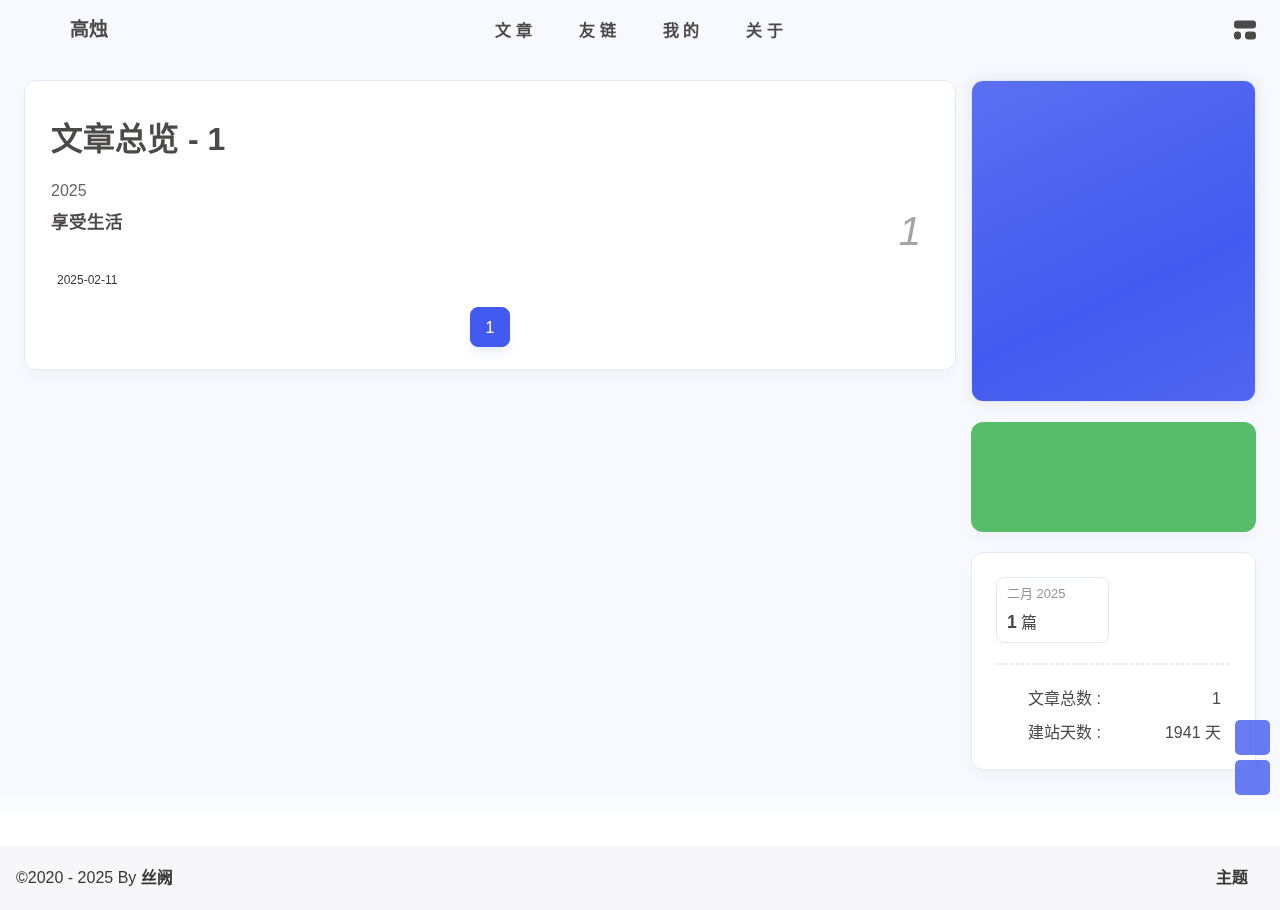
==== commit 4671a05a: "Site updated: 2025-02-20 09:39:39" ====
--- a/archives/index.html
+++ b/archives/index.html
@@ -1,4 +1,4 @@
-<!DOCTYPE html><html data-theme="light"><head><meta charset="UTF-8"><meta http-equiv="X-UA-Compatible" content="IE=edge"><meta name="viewport" content="width=device-width, initial-scale=1.0, user-scalable=no"><title>归档 | 高烛</title><meta name="author" content="天上月"><meta name="copyright" content="天上月"><meta name="format-detection" content="telephone=no"><meta name="theme-color" content="#f7f9fe"><meta name="mobile-web-app-capable" content="yes"><meta name="apple-touch-fullscreen" content="yes"><meta name="apple-mobile-web-app-title" content="归档"><meta name="application-name" content="归档"><meta name="apple-mobile-web-app-capable" content="yes"><meta name="apple-mobile-web-app-status-bar-style" content="#f7f9fe"><meta property="og:type" content="website"><meta property="og:title" content="归档"><meta property="og:url" content="http://example.com/archives/index.html"><meta property="og:site_name" content="高烛"><meta property="og:description" content="归档"><meta property="og:locale"><meta property="og:image" content="https://www.helloimg.com/i/2025/02/17/67b273f7b9f97.gif"><meta property="article:author" content="天上月"><meta property="article:tag"><meta name="twitter:card" content="summary"><meta name="twitter:image" content="https://www.helloimg.com/i/2025/02/17/67b273f7b9f97.gif"><meta name="description" content="归档"><link rel="shortcut icon" href="/favicon.ico"><link rel="canonical" href="http://example.com/archives/"><link rel="preconnect" href="//cdn.cbd.int"/><meta name="google-site-verification" content="xxx"/><meta name="baidu-site-verification" content="code-xxx"/><meta name="msvalidate.01" content="xxx"/><link rel="stylesheet" href="/css/index.css"><link rel="stylesheet" href="https://cdn.cbd.int/node-snackbar@0.1.16/dist/snackbar.min.css" media="print" onload="this.media='all'"><link rel="stylesheet" href="https://cdn.cbd.int/@fancyapps/ui@5.0.28/dist/fancybox/fancybox.css" media="print" onload="this.media='all'"><script>const GLOBAL_CONFIG = {
+<!DOCTYPE html><html lang="zh-CN" data-theme="light"><head><meta charset="UTF-8"><meta http-equiv="X-UA-Compatible" content="IE=edge"><meta name="viewport" content="width=device-width, initial-scale=1.0, user-scalable=no"><title>归档 | 高烛</title><meta name="author" content="丝阙"><meta name="copyright" content="丝阙"><meta name="format-detection" content="telephone=no"><meta name="theme-color" content="#f7f9fe"><meta name="mobile-web-app-capable" content="yes"><meta name="apple-touch-fullscreen" content="yes"><meta name="apple-mobile-web-app-title" content="归档"><meta name="application-name" content="归档"><meta name="apple-mobile-web-app-capable" content="yes"><meta name="apple-mobile-web-app-status-bar-style" content="#f7f9fe"><meta property="og:type" content="website"><meta property="og:title" content="归档"><meta property="og:url" content="http://example.com/archives/index.html"><meta property="og:site_name" content="高烛"><meta property="og:description" content="归档"><meta property="og:locale" content="zh-CN"><meta property="og:image" content="https://www.helloimg.com/i/2025/02/17/67b273f7b9f97.gif"><meta property="article:author" content="丝阙"><meta property="article:tag"><meta name="twitter:card" content="summary"><meta name="twitter:image" content="https://www.helloimg.com/i/2025/02/17/67b273f7b9f97.gif"><meta name="description" content="归档"><link rel="shortcut icon" href="/favicon.ico"><link rel="canonical" href="http://example.com/archives/"><link rel="preconnect" href="//cdn.cbd.int"/><meta name="google-site-verification" content="xxx"/><meta name="baidu-site-verification" content="code-xxx"/><meta name="msvalidate.01" content="xxx"/><link rel="stylesheet" href="/css/index.css"><link rel="stylesheet" href="https://cdn.cbd.int/node-snackbar@0.1.16/dist/snackbar.min.css" media="print" onload="this.media='all'"><link rel="stylesheet" href="https://cdn.cbd.int/@fancyapps/ui@5.0.28/dist/fancybox/fancybox.css" media="print" onload="this.media='all'"><script>const GLOBAL_CONFIG = {
   linkPageTop: undefined,
   peoplecanvas: {"enable":true,"img":"https://upload-bbs.miyoushe.com/upload/2024/07/27/125766904/ba62475f396df9de3316a08ed9e65d86_5680958632268053399..png"},
   postHeadAiDescription: {"enable":true,"gptName":"AnZhiYu","mode":"local","switchBtn":false,"btnLink":"https://afdian.net/item/886a79d4db6711eda42a52540025c377","randomNum":3,"basicWordCount":1000,"key":"xxxx","Referer":"https://xx.xx/"},
@@ -37,7 +37,7 @@
     day: '天前',
     month: '个月前'
   },
-  copyright: {"copy":true,"copyrightEbable":false,"limitCount":100,"languages":{"author":"作者: 天上月","link":"链接: ","source":"来源: 高烛","info":"著作权归作者所有。商业转载请联系作者获得授权，非商业转载请注明出处。","copySuccess":"复制成功，复制和转载请标注本文地址"}},
+  copyright: {"copy":true,"copyrightEbable":false,"limitCount":100,"languages":{"author":"作者: 丝阙","link":"链接: ","source":"来源: 高烛","info":"著作权归作者所有。商业转载请联系作者获得授权，非商业转载请注明出处。","copySuccess":"复制成功，复制和转载请标注本文地址"}},
   lightbox: 'fancybox',
   Snackbar: {"chs_to_cht":"你已切换为繁体","cht_to_chs":"你已切换为简体","day_to_night":"你已切换为深色模式","night_to_day":"你已切换为浅色模式","bgLight":"#425AEF","bgDark":"#1f1f1f","position":"top-center"},
   source: {
@@ -60,7 +60,7 @@
   isHome: false,
   isHighlightShrink: false,
   isToc: false,
-  postUpdate: '2025-02-18 13:47:36',
+  postUpdate: '2025-02-20 09:39:34',
   postMainColor: '',
 }</script><noscript><style type="text/css">
   #nav {
@@ -227,7 +227,7 @@
     "key": "df245676fb434a0691ead1c63341cd94"
   }
 }
-</script><link rel="stylesheet" href="https://widget.qweather.net/simple/static/css/he-simple.css?v=1.4.0"/><script src="https://widget.qweather.net/simple/static/js/he-simple.js?v=1.4.0"></script></span><div class="mask-name-container"><div id="name-container"><a id="page-name" href="javascript:anzhiyu.scrollToDest(0, 500)">PAGE_NAME</a></div></div><div id="menus"><div class="menus_items"><div class="menus_item"><a class="site-page" href="javascript:void(0);"><span> 文章</span></a><ul class="menus_item_child"><li><a class="site-page child faa-parent animated-hover" href="/archives/"><i class="anzhiyufont anzhiyu-icon-box-archive faa-tada" style="font-size: 0.9em;"></i><span> 隧道</span></a></li><li><a class="site-page child faa-parent animated-hover" href="/categories/"><i class="anzhiyufont anzhiyu-icon-shapes faa-tada" style="font-size: 0.9em;"></i><span> 分类</span></a></li><li><a class="site-page child faa-parent animated-hover" href="/tags/"><i class="anzhiyufont anzhiyu-icon-tags faa-tada" style="font-size: 0.9em;"></i><span> 标签</span></a></li></ul></div><div class="menus_item"><a class="site-page" href="javascript:void(0);"><span> 友链</span></a><ul class="menus_item_child"><li><a class="site-page child faa-parent animated-hover" href="/link/"><i class="anzhiyufont anzhiyu-icon-link faa-tada" style="font-size: 0.9em;"></i><span> 友人帐</span></a></li><li><a class="site-page child faa-parent animated-hover" href="/fcircle/"><i class="anzhiyufont anzhiyu-icon-artstation faa-tada" style="font-size: 0.9em;"></i><span> 朋友圈</span></a></li><li><a class="site-page child faa-parent animated-hover" href="/comments/"><i class="anzhiyufont anzhiyu-icon-envelope faa-tada" style="font-size: 0.9em;"></i><span> 留言板</span></a></li></ul></div><div class="menus_item"><a class="site-page" href="javascript:void(0);"><span> 我的</span></a><ul class="menus_item_child"><li><a class="site-page child faa-parent animated-hover" href="/music/"><i class="anzhiyufont anzhiyu-icon-music faa-tada" style="font-size: 0.9em;"></i><span> 音乐馆</span></a></li><li><a class="site-page child faa-parent animated-hover" href="/bangumis/"><i class="anzhiyufont anzhiyu-icon-bilibili faa-tada" style="font-size: 0.9em;"></i><span> 追番页</span></a></li><li><a class="site-page child faa-parent animated-hover" href="/album/"><i class="anzhiyufont anzhiyu-icon-images faa-tada" style="font-size: 0.9em;"></i><span> 相册集</span></a></li><li><a class="site-page child faa-parent animated-hover" href="/air-conditioner/"><i class="anzhiyufont anzhiyu-icon-fan faa-tada" style="font-size: 0.9em;"></i><span> 小空调</span></a></li></ul></div><div class="menus_item"><a class="site-page" href="javascript:void(0);"><span> 关于</span></a><ul class="menus_item_child"><li><a class="site-page child faa-parent animated-hover" href="/about/"><i class="anzhiyufont anzhiyu-icon-paper-plane faa-tada" style="font-size: 0.9em;"></i><span> 关于本人</span></a></li><li><a class="site-page child faa-parent animated-hover" href="/essay/"><i class="anzhiyufont anzhiyu-icon-lightbulb faa-tada" style="font-size: 0.9em;"></i><span> 闲言碎语</span></a></li><li><a class="site-page child faa-parent animated-hover" href="javascript:toRandomPost()"><i class="anzhiyufont anzhiyu-icon-shoe-prints1 faa-tada" style="font-size: 0.9em;"></i><span> 随便逛逛</span></a></li></ul></div></div></div><div id="nav-right"><div class="nav-button" id="randomPost_button"><a class="site-page" onclick="toRandomPost()" title="随机前往一个文章" href="javascript:void(0);"><i class="anzhiyufont anzhiyu-icon-dice"></i></a></div><input id="center-console" type="checkbox"/><label class="widget" for="center-console" title="中控台" onclick="anzhiyu.switchConsole();"><i class="left"></i><i class="widget center"></i><i class="widget right"></i></label><div id="console"><div class="console-card-group-reward"><ul class="reward-all console-card"><li class="reward-item"><a href="https://npm.elemecdn.com/anzhiyu-blog@1.1.6/img/post/common/qrcode-weichat.png" target="_blank"><img class="post-qr-code-img" alt="微信" src= "[data-uri]" onerror="this.onerror=null,this.src=&quot;/img/404.jpg&quot;" data-lazy-src="https://npm.elemecdn.com/anzhiyu-blog@1.1.6/img/post/common/qrcode-weichat.png"/></a><div class="post-qr-code-desc">微信</div></li><li class="reward-item"><a href="https://npm.elemecdn.com/anzhiyu-blog@1.1.6/img/post/common/qrcode-alipay.png" target="_blank"><img class="post-qr-code-img" alt="支付宝" src= "[data-uri]" onerror="this.onerror=null,this.src=&quot;/img/404.jpg&quot;" data-lazy-src="https://npm.elemecdn.com/anzhiyu-blog@1.1.6/img/post/common/qrcode-alipay.png"/></a><div class="post-qr-code-desc">支付宝</div></li></ul></div><div class="console-card-group"><div class="console-card-group-left"><div class="console-card" id="card-newest-comments"><div class="card-content"><div class="author-content-item-tips">互动</div><span class="author-content-item-title"> 最新评论</span></div><div class="aside-list"><span>正在加载中...</span></div></div></div><div class="console-card-group-right"><div class="console-card tags"><div class="card-content"><div class="author-content-item-tips">兴趣点</div><span class="author-content-item-title">寻找你感兴趣的领域</span></div></div><div class="console-card history"><div class="item-headline"><i class="anzhiyufont anzhiyu-icon-box-archiv"></i><span>文章</span></div><div class="card-archives"><div class="item-headline"><i class="anzhiyufont anzhiyu-icon-archive"></i><span>归档</span></div><ul class="card-archive-list"><li class="card-archive-list-item"><a class="card-archive-list-link" href="/archives/2025/02/"><span class="card-archive-list-date">February 2025</span><div class="card-archive-list-count-group"><span class="card-archive-list-count">1</span><span>篇</span></div></a></li></ul></div><hr/></div></div></div><div class="button-group"><div class="console-btn-item"><a class="darkmode_switchbutton" title="显示模式切换" href="javascript:void(0);"><i class="anzhiyufont anzhiyu-icon-moon"></i></a></div><div class="console-btn-item" id="consoleHideAside" onclick="anzhiyu.hideAsideBtn()" title="边栏显示控制"><a class="asideSwitch"><i class="anzhiyufont anzhiyu-icon-arrows-left-right"></i></a></div><div class="console-btn-item" id="consoleMusic" onclick="anzhiyu.musicToggle()" title="音乐开关"><a class="music-switch"><i class="anzhiyufont anzhiyu-icon-music"></i></a></div></div><div class="console-mask" onclick="anzhiyu.hideConsole()" href="javascript:void(0);"></div></div><div class="nav-button" id="nav-totop"><a class="totopbtn" href="javascript:void(0);"><i class="anzhiyufont anzhiyu-icon-arrow-up"></i><span id="percent" onclick="anzhiyu.scrollToDest(0,500)">0</span></a></div><div id="toggle-menu"><a class="site-page" href="javascript:void(0);" title="切换"><i class="anzhiyufont anzhiyu-icon-bars"></i></a></div></div></div></nav></header><main id="blog-container"><div class="layout" id="content-inner"><div id="archive"><div class="article-sort-title">文章总览 - 1</div><div class="article-sort"><div class="article-sort-item year"><span>2025</span></div><div class="article-sort-item no-article-cover"><div class="article-sort-item-info"><a class="article-sort-item-title" href="/2025/02/11/%E4%BA%AB%E5%8F%97%E7%94%9F%E6%B4%BB/" title="享受生活">享受生活</a><span class="article-sort-item-index">1</span><div class="article-meta-wrap"><div class="article-sort-item-time"><i class="anzhiyufont anzhiyu-icon-calendar-alt"></i><time class="post-meta-date-created" datetime="2025-02-11T08:19:12.000Z" title="发表于 2025-02-11 16:19:12">2025-02-11</time></div></div></div></div></div><nav id="pagination"><div class="pagination"><span class="page-number current">1</span></div></nav></div><div class="aside-content" id="aside-content"><div class="card-widget card-info"><div class="card-content"><div class="author-info-avatar"><img class="avatar-img" src= "[data-uri]" onerror="this.onerror=null,this.src=&quot;/img/404.jpg&quot;" data-lazy-src="https://www.helloimg.com/i/2025/02/17/67b273f7b9f97.gif" onerror="this.onerror=null;this.src='/img/friend_404.gif'" alt="avatar"/></div><div class="author-info__description">每一个未曾起舞的日子，都是对生命的辜负。</div></div></div><div class="card-widget anzhiyu-right-widget" id="card-wechat" onclick="null"><div id="flip-wrapper"><div id="flip-content"><div class="face" style="background: url(https://bu.dusays.com/2023/01/13/63c02edf44033.png) center center / 100% no-repeat"></div><div class="back face" style="background: url(https://bu.dusays.com/2023/05/13/645fa415e8694.png) center center / 100% no-repeat"></div></div></div></div><div class="sticky_layout"><div class="card-widget"><div class="card-archives"><div class="item-headline"><i class="anzhiyufont anzhiyu-icon-archive"></i><span>归档</span></div><ul class="card-archive-list"><li class="card-archive-list-item"><a class="card-archive-list-link" href="/archives/2025/02/"><span class="card-archive-list-date">February 2025</span><div class="card-archive-list-count-group"><span class="card-archive-list-count">1</span><span>篇</span></div></a></li></ul></div><hr/><div class="card-webinfo"><div class="item-headline"><i class="anzhiyufont anzhiyu-icon-chart-line"></i><span>网站资讯</span></div><div class="webinfo"><div class="webinfo-item"><div class="webinfo-item-title"><i class="anzhiyufont anzhiyu-icon-file-lines"></i><div class="item-name">文章总数 :</div></div><div class="item-count">1</div></div><div class="webinfo-item"><div class="webinfo-item-title"><i class="anzhiyufont anzhiyu-icon-stopwatch"></i><div class="item-name">建站天数 :</div></div><div class="item-count" id="runtimeshow" data-publishDate="2021-03-31T16:00:00.000Z"><i class="anzhiyufont anzhiyu-icon-spinner anzhiyu-spin"></i></div></div></div></div></div></div></div></div></main><footer id="footer"><div id="footer-wrap"></div><div id="footer-bar"><div class="footer-bar-links"><div class="footer-bar-left"><div id="footer-bar-tips"><div class="copyright">&copy;2020 - 2025 By <a class="footer-bar-link" href="/" title="天上月" target="_blank">天上月</a></div></div><div id="footer-type-tips"></div></div><div class="footer-bar-right"><a class="footer-bar-link" target="_blank" rel="noopener" href="https://github.com/anzhiyu-c/hexo-theme-anzhiyu" title="主题">主题</a></div></div></div></footer></div><div id="sidebar"><div id="menu-mask"></div><div id="sidebar-menus"><div class="sidebar-site-data site-data is-center"><a href="/archives/" title="archive"><div class="headline">文章</div><div class="length-num">1</div></a><a href="/tags/" title="tag"><div class="headline">标签</div><div class="length-num">0</div></a><a href="/categories/" title="category"><div class="headline">分类</div><div class="length-num">0</div></a></div><span class="sidebar-menu-item-title">功能</span><div class="sidebar-menu-item"><a class="darkmode_switchbutton menu-child" href="javascript:void(0);" title="显示模式"><i class="anzhiyufont anzhiyu-icon-circle-half-stroke"></i><span>显示模式</span></a></div><div class="back-menu-list-groups"><div class="back-menu-list-group"><div class="back-menu-list-title">网页</div><div class="back-menu-list"><a class="back-menu-item" target="_blank" rel="noopener" href="https://mingagin.github.io" title="博客"><img class="back-menu-item-icon" src= "[data-uri]" onerror="this.onerror=null,this.src=&quot;/img/404.jpg&quot;" data-lazy-src="/img/favicon.ico" alt="博客"/><span class="back-menu-item-text">博客</span></a></div></div><div class="back-menu-list-group"><div class="back-menu-list-title">项目</div><div class="back-menu-list"><a class="back-menu-item" target="_blank" rel="noopener" href="https://mingagin.github.io" title="暂无"><img class="back-menu-item-icon" src= "[data-uri]" onerror="this.onerror=null,this.src=&quot;/img/404.jpg&quot;" data-lazy-src="https://image.anheyu.com/favicon.ico" alt="暂无"/><span class="back-menu-item-text">暂无</span></a></div></div></div><div class="menus_items"><div class="menus_item"><a class="site-page" href="javascript:void(0);"><span> 文章</span></a><ul class="menus_item_child"><li><a class="site-page child faa-parent animated-hover" href="/archives/"><i class="anzhiyufont anzhiyu-icon-box-archive faa-tada" style="font-size: 0.9em;"></i><span> 隧道</span></a></li><li><a class="site-page child faa-parent animated-hover" href="/categories/"><i class="anzhiyufont anzhiyu-icon-shapes faa-tada" style="font-size: 0.9em;"></i><span> 分类</span></a></li><li><a class="site-page child faa-parent animated-hover" href="/tags/"><i class="anzhiyufont anzhiyu-icon-tags faa-tada" style="font-size: 0.9em;"></i><span> 标签</span></a></li></ul></div><div class="menus_item"><a class="site-page" href="javascript:void(0);"><span> 友链</span></a><ul class="menus_item_child"><li><a class="site-page child faa-parent animated-hover" href="/link/"><i class="anzhiyufont anzhiyu-icon-link faa-tada" style="font-size: 0.9em;"></i><span> 友人帐</span></a></li><li><a class="site-page child faa-parent animated-hover" href="/fcircle/"><i class="anzhiyufont anzhiyu-icon-artstation faa-tada" style="font-size: 0.9em;"></i><span> 朋友圈</span></a></li><li><a class="site-page child faa-parent animated-hover" href="/comments/"><i class="anzhiyufont anzhiyu-icon-envelope faa-tada" style="font-size: 0.9em;"></i><span> 留言板</span></a></li></ul></div><div class="menus_item"><a class="site-page" href="javascript:void(0);"><span> 我的</span></a><ul class="menus_item_child"><li><a class="site-page child faa-parent animated-hover" href="/music/"><i class="anzhiyufont anzhiyu-icon-music faa-tada" style="font-size: 0.9em;"></i><span> 音乐馆</span></a></li><li><a class="site-page child faa-parent animated-hover" href="/bangumis/"><i class="anzhiyufont anzhiyu-icon-bilibili faa-tada" style="font-size: 0.9em;"></i><span> 追番页</span></a></li><li><a class="site-page child faa-parent animated-hover" href="/album/"><i class="anzhiyufont anzhiyu-icon-images faa-tada" style="font-size: 0.9em;"></i><span> 相册集</span></a></li><li><a class="site-page child faa-parent animated-hover" href="/air-conditioner/"><i class="anzhiyufont anzhiyu-icon-fan faa-tada" style="font-size: 0.9em;"></i><span> 小空调</span></a></li></ul></div><div class="menus_item"><a class="site-page" href="javascript:void(0);"><span> 关于</span></a><ul class="menus_item_child"><li><a class="site-page child faa-parent animated-hover" href="/about/"><i class="anzhiyufont anzhiyu-icon-paper-plane faa-tada" style="font-size: 0.9em;"></i><span> 关于本人</span></a></li><li><a class="site-page child faa-parent animated-hover" href="/essay/"><i class="anzhiyufont anzhiyu-icon-lightbulb faa-tada" style="font-size: 0.9em;"></i><span> 闲言碎语</span></a></li><li><a class="site-page child faa-parent animated-hover" href="javascript:toRandomPost()"><i class="anzhiyufont anzhiyu-icon-shoe-prints1 faa-tada" style="font-size: 0.9em;"></i><span> 随便逛逛</span></a></li></ul></div></div><span class="sidebar-menu-item-title">标签</span></div></div><div id="rightside"><div id="rightside-config-hide"><button id="translateLink" type="button" title="简繁转换">繁</button><button id="darkmode" type="button" title="浅色和深色模式转换"><i class="anzhiyufont anzhiyu-icon-circle-half-stroke"></i></button><button id="hide-aside-btn" type="button" title="单栏和双栏切换"><i class="anzhiyufont anzhiyu-icon-arrows-left-right"></i></button></div><div id="rightside-config-show"><button id="rightside-config" type="button" title="设置"><i class="anzhiyufont anzhiyu-icon-gear"></i></button><button id="go-up" type="button" title="回到顶部"><i class="anzhiyufont anzhiyu-icon-arrow-up"></i></button></div></div><div id="nav-music"><a id="nav-music-hoverTips" onclick="anzhiyu.musicToggle()" accesskey="m">播放音乐</a><div id="console-music-bg"></div><meting-js id="8152976493" server="netease" type="playlist" mutex="true" preload="none" theme="var(--anzhiyu-main)" data-lrctype="0" order="random" volume="0.7"></meting-js></div><div id="rightMenu"><div class="rightMenu-group rightMenu-small"><div class="rightMenu-item" id="menu-backward"><i class="anzhiyufont anzhiyu-icon-arrow-left"></i></div><div class="rightMenu-item" id="menu-forward"><i class="anzhiyufont anzhiyu-icon-arrow-right"></i></div><div class="rightMenu-item" id="menu-refresh"><i class="anzhiyufont anzhiyu-icon-arrow-rotate-right" style="font-size: 1rem;"></i></div><div class="rightMenu-item" id="menu-top"><i class="anzhiyufont anzhiyu-icon-arrow-up"></i></div></div><div class="rightMenu-group rightMenu-line rightMenuPlugin"><div class="rightMenu-item" id="menu-copytext"><i class="anzhiyufont anzhiyu-icon-copy"></i><span>复制选中文本</span></div><div class="rightMenu-item" id="menu-pastetext"><i class="anzhiyufont anzhiyu-icon-paste"></i><span>粘贴文本</span></div><a class="rightMenu-item" id="menu-commenttext"><i class="anzhiyufont anzhiyu-icon-comment-medical"></i><span>引用到评论</span></a><div class="rightMenu-item" id="menu-newwindow"><i class="anzhiyufont anzhiyu-icon-window-restore"></i><span>新窗口打开</span></div><div class="rightMenu-item" id="menu-copylink"><i class="anzhiyufont anzhiyu-icon-link"></i><span>复制链接地址</span></div><div class="rightMenu-item" id="menu-copyimg"><i class="anzhiyufont anzhiyu-icon-images"></i><span>复制此图片</span></div><div class="rightMenu-item" id="menu-downloadimg"><i class="anzhiyufont anzhiyu-icon-download"></i><span>下载此图片</span></div><div class="rightMenu-item" id="menu-newwindowimg"><i class="anzhiyufont anzhiyu-icon-window-restore"></i><span>新窗口打开图片</span></div><div class="rightMenu-item" id="menu-search"><i class="anzhiyufont anzhiyu-icon-magnifying-glass"></i><span>站内搜索</span></div><div class="rightMenu-item" id="menu-searchBaidu"><i class="anzhiyufont anzhiyu-icon-magnifying-glass"></i><span>百度搜索</span></div><div class="rightMenu-item" id="menu-music-toggle"><i class="anzhiyufont anzhiyu-icon-play"></i><span>播放音乐</span></div><div class="rightMenu-item" id="menu-music-back"><i class="anzhiyufont anzhiyu-icon-backward"></i><span>切换到上一首</span></div><div class="rightMenu-item" id="menu-music-forward"><i class="anzhiyufont anzhiyu-icon-forward"></i><span>切换到下一首</span></div><div class="rightMenu-item" id="menu-music-playlist" onclick="window.open(&quot;https://y.qq.com/n/ryqq/playlist/8802438608&quot;, &quot;_blank&quot;);" style="display: none;"><i class="anzhiyufont anzhiyu-icon-radio"></i><span>查看所有歌曲</span></div><div class="rightMenu-item" id="menu-music-copyMusicName"><i class="anzhiyufont anzhiyu-icon-copy"></i><span>复制歌名</span></div></div><div class="rightMenu-group rightMenu-line rightMenuOther"><a class="rightMenu-item menu-link" id="menu-randomPost"><i class="anzhiyufont anzhiyu-icon-shuffle"></i><span>随便逛逛</span></a><a class="rightMenu-item menu-link" href="/categories/"><i class="anzhiyufont anzhiyu-icon-cube"></i><span>博客分类</span></a><a class="rightMenu-item menu-link" href="/tags/"><i class="anzhiyufont anzhiyu-icon-tags"></i><span>文章标签</span></a></div><div class="rightMenu-group rightMenu-line rightMenuOther"><a class="rightMenu-item" id="menu-copy" href="javascript:void(0);"><i class="anzhiyufont anzhiyu-icon-copy"></i><span>复制地址</span></a><a class="rightMenu-item" id="menu-commentBarrage" href="javascript:void(0);"><i class="anzhiyufont anzhiyu-icon-message"></i><span class="menu-commentBarrage-text">关闭热评</span></a><a class="rightMenu-item" id="menu-darkmode" href="javascript:void(0);"><i class="anzhiyufont anzhiyu-icon-circle-half-stroke"></i><span class="menu-darkmode-text">深色模式</span></a><a class="rightMenu-item" id="menu-translate" href="javascript:void(0);"><i class="anzhiyufont anzhiyu-icon-language"></i><span>轉為繁體</span></a></div></div><div id="rightmenu-mask"></div><div><script src="/js/utils.js"></script><script src="/js/main.js"></script><script src="/js/tw_cn.js"></script><script src="https://cdn.cbd.int/@fancyapps/ui@5.0.28/dist/fancybox/fancybox.umd.js"></script><script src="https://cdn.cbd.int/instant.page@5.2.0/instantpage.js" type="module"></script><script src="https://cdn.cbd.int/vanilla-lazyload@17.8.5/dist/lazyload.iife.min.js"></script><script src="https://cdn.cbd.int/node-snackbar@0.1.16/dist/snackbar.min.js"></script><canvas id="universe"></canvas><script async src="https://npm.elemecdn.com/anzhiyu-theme-static@1.0.0/dark/dark.js"></script><script>// 消除控制台打印
+</script><link rel="stylesheet" href="https://widget.qweather.net/simple/static/css/he-simple.css?v=1.4.0"/><script src="https://widget.qweather.net/simple/static/js/he-simple.js?v=1.4.0"></script></span><div class="mask-name-container"><div id="name-container"><a id="page-name" href="javascript:anzhiyu.scrollToDest(0, 500)">PAGE_NAME</a></div></div><div id="menus"><div class="menus_items"><div class="menus_item"><a class="site-page" href="javascript:void(0);"><span> 文章</span></a><ul class="menus_item_child"><li><a class="site-page child faa-parent animated-hover" href="/archives/"><i class="anzhiyufont anzhiyu-icon-box-archive faa-tada" style="font-size: 0.9em;"></i><span> 隧道</span></a></li><li><a class="site-page child faa-parent animated-hover" href="/categories/"><i class="anzhiyufont anzhiyu-icon-shapes faa-tada" style="font-size: 0.9em;"></i><span> 分类</span></a></li><li><a class="site-page child faa-parent animated-hover" href="/tags/"><i class="anzhiyufont anzhiyu-icon-tags faa-tada" style="font-size: 0.9em;"></i><span> 标签</span></a></li></ul></div><div class="menus_item"><a class="site-page" href="javascript:void(0);"><span> 友链</span></a><ul class="menus_item_child"><li><a class="site-page child faa-parent animated-hover" href="/link/"><i class="anzhiyufont anzhiyu-icon-link faa-tada" style="font-size: 0.9em;"></i><span> 友人帐</span></a></li><li><a class="site-page child faa-parent animated-hover" href="/fcircle/"><i class="anzhiyufont anzhiyu-icon-artstation faa-tada" style="font-size: 0.9em;"></i><span> 朋友圈</span></a></li><li><a class="site-page child faa-parent animated-hover" href="/comments/"><i class="anzhiyufont anzhiyu-icon-envelope faa-tada" style="font-size: 0.9em;"></i><span> 留言板</span></a></li></ul></div><div class="menus_item"><a class="site-page" href="javascript:void(0);"><span> 我的</span></a><ul class="menus_item_child"><li><a class="site-page child faa-parent animated-hover" href="/music/"><i class="anzhiyufont anzhiyu-icon-music faa-tada" style="font-size: 0.9em;"></i><span> 音乐馆</span></a></li><li><a class="site-page child faa-parent animated-hover" href="/bangumis/"><i class="anzhiyufont anzhiyu-icon-bilibili faa-tada" style="font-size: 0.9em;"></i><span> 追番页</span></a></li><li><a class="site-page child faa-parent animated-hover" href="/album/"><i class="anzhiyufont anzhiyu-icon-images faa-tada" style="font-size: 0.9em;"></i><span> 相册集</span></a></li><li><a class="site-page child faa-parent animated-hover" href="/air-conditioner/"><i class="anzhiyufont anzhiyu-icon-fan faa-tada" style="font-size: 0.9em;"></i><span> 小空调</span></a></li></ul></div><div class="menus_item"><a class="site-page" href="javascript:void(0);"><span> 关于</span></a><ul class="menus_item_child"><li><a class="site-page child faa-parent animated-hover" href="/about/"><i class="anzhiyufont anzhiyu-icon-paper-plane faa-tada" style="font-size: 0.9em;"></i><span> 关于本人</span></a></li><li><a class="site-page child faa-parent animated-hover" href="/essay/"><i class="anzhiyufont anzhiyu-icon-lightbulb faa-tada" style="font-size: 0.9em;"></i><span> 闲言碎语</span></a></li><li><a class="site-page child faa-parent animated-hover" href="javascript:toRandomPost()"><i class="anzhiyufont anzhiyu-icon-shoe-prints1 faa-tada" style="font-size: 0.9em;"></i><span> 随便逛逛</span></a></li></ul></div></div></div><div id="nav-right"><div class="nav-button" id="randomPost_button"><a class="site-page" onclick="toRandomPost()" title="随机前往一个文章" href="javascript:void(0);"><i class="anzhiyufont anzhiyu-icon-dice"></i></a></div><input id="center-console" type="checkbox"/><label class="widget" for="center-console" title="中控台" onclick="anzhiyu.switchConsole();"><i class="left"></i><i class="widget center"></i><i class="widget right"></i></label><div id="console"><div class="console-card-group-reward"><ul class="reward-all console-card"><li class="reward-item"><a href="https://npm.elemecdn.com/anzhiyu-blog@1.1.6/img/post/common/qrcode-weichat.png" target="_blank"><img class="post-qr-code-img" alt="微信" src= "[data-uri]" onerror="this.onerror=null,this.src=&quot;/img/404.jpg&quot;" data-lazy-src="https://npm.elemecdn.com/anzhiyu-blog@1.1.6/img/post/common/qrcode-weichat.png"/></a><div class="post-qr-code-desc">微信</div></li><li class="reward-item"><a href="https://npm.elemecdn.com/anzhiyu-blog@1.1.6/img/post/common/qrcode-alipay.png" target="_blank"><img class="post-qr-code-img" alt="支付宝" src= "[data-uri]" onerror="this.onerror=null,this.src=&quot;/img/404.jpg&quot;" data-lazy-src="https://npm.elemecdn.com/anzhiyu-blog@1.1.6/img/post/common/qrcode-alipay.png"/></a><div class="post-qr-code-desc">支付宝</div></li></ul></div><div class="console-card-group"><div class="console-card-group-left"><div class="console-card" id="card-newest-comments"><div class="card-content"><div class="author-content-item-tips">互动</div><span class="author-content-item-title"> 最新评论</span></div><div class="aside-list"><span>正在加载中...</span></div></div></div><div class="console-card-group-right"><div class="console-card tags"><div class="card-content"><div class="author-content-item-tips">兴趣点</div><span class="author-content-item-title">寻找你感兴趣的领域</span></div></div><div class="console-card history"><div class="item-headline"><i class="anzhiyufont anzhiyu-icon-box-archiv"></i><span>文章</span></div><div class="card-archives"><div class="item-headline"><i class="anzhiyufont anzhiyu-icon-archive"></i><span>归档</span></div><ul class="card-archive-list"><li class="card-archive-list-item"><a class="card-archive-list-link" href="/archives/2025/02/"><span class="card-archive-list-date">二月 2025</span><div class="card-archive-list-count-group"><span class="card-archive-list-count">1</span><span>篇</span></div></a></li></ul></div><hr/></div></div></div><div class="button-group"><div class="console-btn-item"><a class="darkmode_switchbutton" title="显示模式切换" href="javascript:void(0);"><i class="anzhiyufont anzhiyu-icon-moon"></i></a></div><div class="console-btn-item" id="consoleHideAside" onclick="anzhiyu.hideAsideBtn()" title="边栏显示控制"><a class="asideSwitch"><i class="anzhiyufont anzhiyu-icon-arrows-left-right"></i></a></div><div class="console-btn-item" id="consoleMusic" onclick="anzhiyu.musicToggle()" title="音乐开关"><a class="music-switch"><i class="anzhiyufont anzhiyu-icon-music"></i></a></div></div><div class="console-mask" onclick="anzhiyu.hideConsole()" href="javascript:void(0);"></div></div><div class="nav-button" id="nav-totop"><a class="totopbtn" href="javascript:void(0);"><i class="anzhiyufont anzhiyu-icon-arrow-up"></i><span id="percent" onclick="anzhiyu.scrollToDest(0,500)">0</span></a></div><div id="toggle-menu"><a class="site-page" href="javascript:void(0);" title="切换"><i class="anzhiyufont anzhiyu-icon-bars"></i></a></div></div></div></nav></header><main id="blog-container"><div class="layout" id="content-inner"><div id="archive"><div class="article-sort-title">文章总览 - 1</div><div class="article-sort"><div class="article-sort-item year"><span>2025</span></div><div class="article-sort-item no-article-cover"><div class="article-sort-item-info"><a class="article-sort-item-title" href="/2025/02/11/%E4%BA%AB%E5%8F%97%E7%94%9F%E6%B4%BB/" title="享受生活">享受生活</a><span class="article-sort-item-index">1</span><div class="article-meta-wrap"><div class="article-sort-item-time"><i class="anzhiyufont anzhiyu-icon-calendar-alt"></i><time class="post-meta-date-created" datetime="2025-02-11T08:19:12.000Z" title="发表于 2025-02-11 16:19:12">2025-02-11</time></div></div></div></div></div><nav id="pagination"><div class="pagination"><span class="page-number current">1</span></div></nav></div><div class="aside-content" id="aside-content"><div class="card-widget card-info"><div class="card-content"><div class="author-info-avatar"><img class="avatar-img" src= "[data-uri]" onerror="this.onerror=null,this.src=&quot;/img/404.jpg&quot;" data-lazy-src="https://www.helloimg.com/i/2025/02/17/67b273f7b9f97.gif" onerror="this.onerror=null;this.src='/img/friend_404.gif'" alt="avatar"/></div><div class="author-info__description">每一个未曾起舞的日子   都是对生命的辜负。</div></div></div><div class="card-widget anzhiyu-right-widget" id="card-wechat" onclick="null"><div id="flip-wrapper"><div id="flip-content"><div class="face" style="background: url(https://bu.dusays.com/2023/01/13/63c02edf44033.png) center center / 100% no-repeat"></div><div class="back face" style="background: url(https://bu.dusays.com/2023/05/13/645fa415e8694.png) center center / 100% no-repeat"></div></div></div></div><div class="sticky_layout"><div class="card-widget"><div class="card-archives"><div class="item-headline"><i class="anzhiyufont anzhiyu-icon-archive"></i><span>归档</span></div><ul class="card-archive-list"><li class="card-archive-list-item"><a class="card-archive-list-link" href="/archives/2025/02/"><span class="card-archive-list-date">二月 2025</span><div class="card-archive-list-count-group"><span class="card-archive-list-count">1</span><span>篇</span></div></a></li></ul></div><hr/><div class="card-webinfo"><div class="item-headline"><i class="anzhiyufont anzhiyu-icon-chart-line"></i><span>网站资讯</span></div><div class="webinfo"><div class="webinfo-item"><div class="webinfo-item-title"><i class="anzhiyufont anzhiyu-icon-file-lines"></i><div class="item-name">文章总数 :</div></div><div class="item-count">1</div></div><div class="webinfo-item"><div class="webinfo-item-title"><i class="anzhiyufont anzhiyu-icon-stopwatch"></i><div class="item-name">建站天数 :</div></div><div class="item-count" id="runtimeshow" data-publishDate="2021-03-31T16:00:00.000Z"><i class="anzhiyufont anzhiyu-icon-spinner anzhiyu-spin"></i></div></div></div></div></div></div></div></div></main><footer id="footer"><div id="footer-wrap"></div><div id="footer-bar"><div class="footer-bar-links"><div class="footer-bar-left"><div id="footer-bar-tips"><div class="copyright">&copy;2020 - 2025 By <a class="footer-bar-link" href="/" title="丝阙" target="_blank">丝阙</a></div></div><div id="footer-type-tips"></div></div><div class="footer-bar-right"><a class="footer-bar-link" target="_blank" rel="noopener" href="https://github.com/anzhiyu-c/hexo-theme-anzhiyu" title="主题">主题</a></div></div></div></footer></div><div id="sidebar"><div id="menu-mask"></div><div id="sidebar-menus"><div class="sidebar-site-data site-data is-center"><a href="/archives/" title="archive"><div class="headline">文章</div><div class="length-num">1</div></a><a href="/tags/" title="tag"><div class="headline">标签</div><div class="length-num">0</div></a><a href="/categories/" title="category"><div class="headline">分类</div><div class="length-num">0</div></a></div><span class="sidebar-menu-item-title">功能</span><div class="sidebar-menu-item"><a class="darkmode_switchbutton menu-child" href="javascript:void(0);" title="显示模式"><i class="anzhiyufont anzhiyu-icon-circle-half-stroke"></i><span>显示模式</span></a></div><div class="back-menu-list-groups"><div class="back-menu-list-group"><div class="back-menu-list-title">网页</div><div class="back-menu-list"><a class="back-menu-item" target="_blank" rel="noopener" href="https://mingagin.github.io" title="博客"><img class="back-menu-item-icon" src= "[data-uri]" onerror="this.onerror=null,this.src=&quot;/img/404.jpg&quot;" data-lazy-src="/img/favicon.ico" alt="博客"/><span class="back-menu-item-text">博客</span></a></div></div><div class="back-menu-list-group"><div class="back-menu-list-title">项目</div><div class="back-menu-list"><a class="back-menu-item" target="_blank" rel="noopener" href="https://mingagin.github.io" title="暂无"><img class="back-menu-item-icon" src= "[data-uri]" onerror="this.onerror=null,this.src=&quot;/img/404.jpg&quot;" data-lazy-src="https://image.anheyu.com/favicon.ico" alt="暂无"/><span class="back-menu-item-text">暂无</span></a></div></div></div><div class="menus_items"><div class="menus_item"><a class="site-page" href="javascript:void(0);"><span> 文章</span></a><ul class="menus_item_child"><li><a class="site-page child faa-parent animated-hover" href="/archives/"><i class="anzhiyufont anzhiyu-icon-box-archive faa-tada" style="font-size: 0.9em;"></i><span> 隧道</span></a></li><li><a class="site-page child faa-parent animated-hover" href="/categories/"><i class="anzhiyufont anzhiyu-icon-shapes faa-tada" style="font-size: 0.9em;"></i><span> 分类</span></a></li><li><a class="site-page child faa-parent animated-hover" href="/tags/"><i class="anzhiyufont anzhiyu-icon-tags faa-tada" style="font-size: 0.9em;"></i><span> 标签</span></a></li></ul></div><div class="menus_item"><a class="site-page" href="javascript:void(0);"><span> 友链</span></a><ul class="menus_item_child"><li><a class="site-page child faa-parent animated-hover" href="/link/"><i class="anzhiyufont anzhiyu-icon-link faa-tada" style="font-size: 0.9em;"></i><span> 友人帐</span></a></li><li><a class="site-page child faa-parent animated-hover" href="/fcircle/"><i class="anzhiyufont anzhiyu-icon-artstation faa-tada" style="font-size: 0.9em;"></i><span> 朋友圈</span></a></li><li><a class="site-page child faa-parent animated-hover" href="/comments/"><i class="anzhiyufont anzhiyu-icon-envelope faa-tada" style="font-size: 0.9em;"></i><span> 留言板</span></a></li></ul></div><div class="menus_item"><a class="site-page" href="javascript:void(0);"><span> 我的</span></a><ul class="menus_item_child"><li><a class="site-page child faa-parent animated-hover" href="/music/"><i class="anzhiyufont anzhiyu-icon-music faa-tada" style="font-size: 0.9em;"></i><span> 音乐馆</span></a></li><li><a class="site-page child faa-parent animated-hover" href="/bangumis/"><i class="anzhiyufont anzhiyu-icon-bilibili faa-tada" style="font-size: 0.9em;"></i><span> 追番页</span></a></li><li><a class="site-page child faa-parent animated-hover" href="/album/"><i class="anzhiyufont anzhiyu-icon-images faa-tada" style="font-size: 0.9em;"></i><span> 相册集</span></a></li><li><a class="site-page child faa-parent animated-hover" href="/air-conditioner/"><i class="anzhiyufont anzhiyu-icon-fan faa-tada" style="font-size: 0.9em;"></i><span> 小空调</span></a></li></ul></div><div class="menus_item"><a class="site-page" href="javascript:void(0);"><span> 关于</span></a><ul class="menus_item_child"><li><a class="site-page child faa-parent animated-hover" href="/about/"><i class="anzhiyufont anzhiyu-icon-paper-plane faa-tada" style="font-size: 0.9em;"></i><span> 关于本人</span></a></li><li><a class="site-page child faa-parent animated-hover" href="/essay/"><i class="anzhiyufont anzhiyu-icon-lightbulb faa-tada" style="font-size: 0.9em;"></i><span> 闲言碎语</span></a></li><li><a class="site-page child faa-parent animated-hover" href="javascript:toRandomPost()"><i class="anzhiyufont anzhiyu-icon-shoe-prints1 faa-tada" style="font-size: 0.9em;"></i><span> 随便逛逛</span></a></li></ul></div></div><span class="sidebar-menu-item-title">标签</span></div></div><div id="rightside"><div id="rightside-config-hide"><button id="translateLink" type="button" title="简繁转换">繁</button><button id="darkmode" type="button" title="浅色和深色模式转换"><i class="anzhiyufont anzhiyu-icon-circle-half-stroke"></i></button><button id="hide-aside-btn" type="button" title="单栏和双栏切换"><i class="anzhiyufont anzhiyu-icon-arrows-left-right"></i></button></div><div id="rightside-config-show"><button id="rightside-config" type="button" title="设置"><i class="anzhiyufont anzhiyu-icon-gear"></i></button><button id="go-up" type="button" title="回到顶部"><i class="anzhiyufont anzhiyu-icon-arrow-up"></i></button></div></div><div id="nav-music"><a id="nav-music-hoverTips" onclick="anzhiyu.musicToggle()" accesskey="m">播放音乐</a><div id="console-music-bg"></div><meting-js id="8152976493" server="netease" type="playlist" mutex="true" preload="none" theme="var(--anzhiyu-main)" data-lrctype="0" order="random" volume="0.7"></meting-js></div><div id="rightMenu"><div class="rightMenu-group rightMenu-small"><div class="rightMenu-item" id="menu-backward"><i class="anzhiyufont anzhiyu-icon-arrow-left"></i></div><div class="rightMenu-item" id="menu-forward"><i class="anzhiyufont anzhiyu-icon-arrow-right"></i></div><div class="rightMenu-item" id="menu-refresh"><i class="anzhiyufont anzhiyu-icon-arrow-rotate-right" style="font-size: 1rem;"></i></div><div class="rightMenu-item" id="menu-top"><i class="anzhiyufont anzhiyu-icon-arrow-up"></i></div></div><div class="rightMenu-group rightMenu-line rightMenuPlugin"><div class="rightMenu-item" id="menu-copytext"><i class="anzhiyufont anzhiyu-icon-copy"></i><span>复制选中文本</span></div><div class="rightMenu-item" id="menu-pastetext"><i class="anzhiyufont anzhiyu-icon-paste"></i><span>粘贴文本</span></div><a class="rightMenu-item" id="menu-commenttext"><i class="anzhiyufont anzhiyu-icon-comment-medical"></i><span>引用到评论</span></a><div class="rightMenu-item" id="menu-newwindow"><i class="anzhiyufont anzhiyu-icon-window-restore"></i><span>新窗口打开</span></div><div class="rightMenu-item" id="menu-copylink"><i class="anzhiyufont anzhiyu-icon-link"></i><span>复制链接地址</span></div><div class="rightMenu-item" id="menu-copyimg"><i class="anzhiyufont anzhiyu-icon-images"></i><span>复制此图片</span></div><div class="rightMenu-item" id="menu-downloadimg"><i class="anzhiyufont anzhiyu-icon-download"></i><span>下载此图片</span></div><div class="rightMenu-item" id="menu-newwindowimg"><i class="anzhiyufont anzhiyu-icon-window-restore"></i><span>新窗口打开图片</span></div><div class="rightMenu-item" id="menu-search"><i class="anzhiyufont anzhiyu-icon-magnifying-glass"></i><span>站内搜索</span></div><div class="rightMenu-item" id="menu-searchBaidu"><i class="anzhiyufont anzhiyu-icon-magnifying-glass"></i><span>百度搜索</span></div><div class="rightMenu-item" id="menu-music-toggle"><i class="anzhiyufont anzhiyu-icon-play"></i><span>播放音乐</span></div><div class="rightMenu-item" id="menu-music-back"><i class="anzhiyufont anzhiyu-icon-backward"></i><span>切换到上一首</span></div><div class="rightMenu-item" id="menu-music-forward"><i class="anzhiyufont anzhiyu-icon-forward"></i><span>切换到下一首</span></div><div class="rightMenu-item" id="menu-music-playlist" onclick="window.open(&quot;https://y.qq.com/n/ryqq/playlist/8802438608&quot;, &quot;_blank&quot;);" style="display: none;"><i class="anzhiyufont anzhiyu-icon-radio"></i><span>查看所有歌曲</span></div><div class="rightMenu-item" id="menu-music-copyMusicName"><i class="anzhiyufont anzhiyu-icon-copy"></i><span>复制歌名</span></div></div><div class="rightMenu-group rightMenu-line rightMenuOther"><a class="rightMenu-item menu-link" id="menu-randomPost"><i class="anzhiyufont anzhiyu-icon-shuffle"></i><span>随便逛逛</span></a><a class="rightMenu-item menu-link" href="/categories/"><i class="anzhiyufont anzhiyu-icon-cube"></i><span>博客分类</span></a><a class="rightMenu-item menu-link" href="/tags/"><i class="anzhiyufont anzhiyu-icon-tags"></i><span>文章标签</span></a></div><div class="rightMenu-group rightMenu-line rightMenuOther"><a class="rightMenu-item" id="menu-copy" href="javascript:void(0);"><i class="anzhiyufont anzhiyu-icon-copy"></i><span>复制地址</span></a><a class="rightMenu-item" id="menu-commentBarrage" href="javascript:void(0);"><i class="anzhiyufont anzhiyu-icon-message"></i><span class="menu-commentBarrage-text">关闭热评</span></a><a class="rightMenu-item" id="menu-darkmode" href="javascript:void(0);"><i class="anzhiyufont anzhiyu-icon-circle-half-stroke"></i><span class="menu-darkmode-text">深色模式</span></a><a class="rightMenu-item" id="menu-translate" href="javascript:void(0);"><i class="anzhiyufont anzhiyu-icon-language"></i><span>轉為繁體</span></a></div></div><div id="rightmenu-mask"></div><div><script src="/js/utils.js"></script><script src="/js/main.js"></script><script src="/js/tw_cn.js"></script><script src="https://cdn.cbd.int/@fancyapps/ui@5.0.28/dist/fancybox/fancybox.umd.js"></script><script src="https://cdn.cbd.int/instant.page@5.2.0/instantpage.js" type="module"></script><script src="https://cdn.cbd.int/vanilla-lazyload@17.8.5/dist/lazyload.iife.min.js"></script><script src="https://cdn.cbd.int/node-snackbar@0.1.16/dist/snackbar.min.js"></script><canvas id="universe"></canvas><script async src="https://npm.elemecdn.com/anzhiyu-theme-static@1.0.0/dark/dark.js"></script><script>// 消除控制台打印
 var HoldLog = console.log;
 console.log = function () {};
 let now1 = new Date();
@@ -288,7 +288,7 @@
   setTimeout(
     console.warn.bind(
       console,
-      "%c ⚡ Powered by 安知鱼 %c 你正在访问 天上月 的博客.",
+      "%c ⚡ Powered by 安知鱼 %c 你正在访问 丝阙 的博客.",
       "color:white; background-color:#f0ad4e",
       ""
     )
